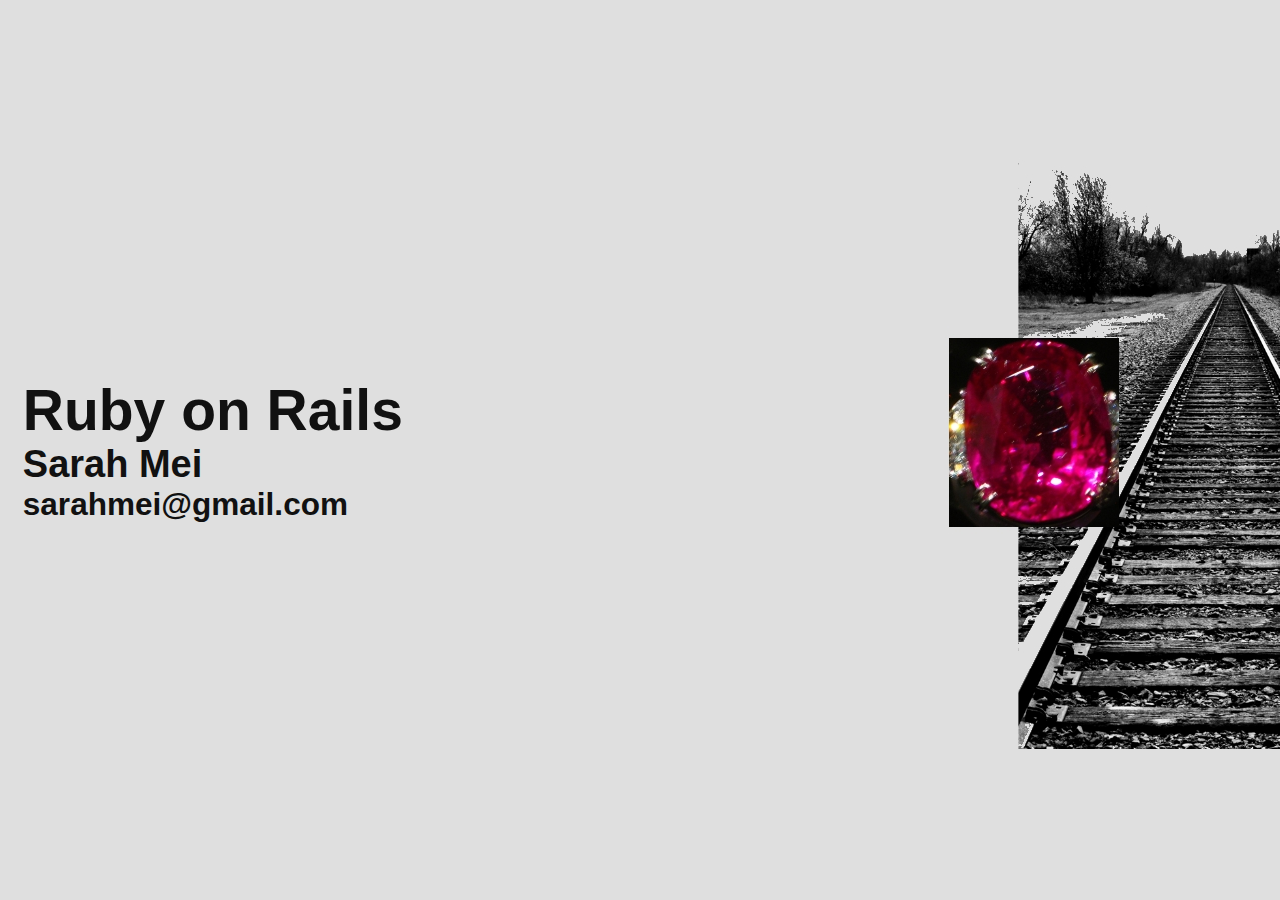
==== p_ruby_and_rails.html @ 7377076c "first pass at actual slides." ====
<html>
  <head>
    <title>Slides</title>
    <style type="text/css" media="screen">
      * {
  margin: 0;
  padding: 0;
}

body {
  font-family: Helvetica;
  font-size: 38px;
  color: #111;
  background: #fff;
}

pre {
  font-family: Bitstream Vera Sans Mono;
  font-size: 1em;
}

blockquote {
  padding: 0 0 0 1em;
  font-size: 1.4em;
  font-family: Georgia, serif;
  font-style: italic;
}

ul {
  padding: 0 0 0 1em;
}

#slides {
  overflow: hidden;
  text-align: left;
}

#track {
  width: 1000000px;
  overflow: hidden;
}

#track > div {
  float: left;
  overflow: hidden;
}

#track > div .content {
  margin: 0 0.6em;
}

#track > div .content h1 {
  margin-bottom: 0.1em;
}

#track > div .content h1 strong {
  text-decoration: underline;
}

/* - Ripped shamefully from GitHub - */
.code .c { color: #999988; font-style: italic } /* Comment */
.code .err { color: #a61717; background-color: #e3d2d2 } /* Error */
.code .k { font-weight: bold } /* Keyword */
.code .o { font-weight: bold } /* Operator */
.code .cm { color: #999988; font-style: italic } /* Comment.Multiline */
.code .cp { color: #999999; font-weight: bold } /* Comment.Preproc */
.code .c1 { color: #999988; font-style: italic } /* Comment.Single */
.code .cs { color: #999999; font-weight: bold; font-style: italic } /* Comment.Special */
.code .gd { color: #000000; background-color: #ffdddd } /* Generic.Deleted */
.code .gd .x { color: #000000; background-color: #ffaaaa } /* Generic.Deleted.Specific */
.code .ge { font-style: italic } /* Generic.Emph */
.code .gr { color: #aa0000 } /* Generic.Error */
.code .gh { color: #999999 } /* Generic.Heading */
.code .gi { color: #000000; background-color: #ddffdd } /* Generic.Inserted */
.code .gi .x { color: #000000; background-color: #aaffaa } /* Generic.Inserted.Specific */
.code .go { color: #888888 } /* Generic.Output */
.code .gp { color: #555555 } /* Generic.Prompt */
.code .gs { font-weight: bold } /* Generic.Strong */
.code .gu { color: #aaaaaa } /* Generic.Subheading */
.code .gt { color: #aa0000 } /* Generic.Traceback */
.code .kc { font-weight: bold } /* Keyword.Constant */
.code .kd { font-weight: bold } /* Keyword.Declaration */
.code .kp { font-weight: bold } /* Keyword.Pseudo */
.code .kr { font-weight: bold } /* Keyword.Reserved */
.code .kt { color: #445588; font-weight: bold } /* Keyword.Type */
.code .m { color: #009999 } /* Literal.Number */
.code .s { color: #d14 } /* Literal.String */
.code .na { color: #008080 } /* Name.Attribute */
.code .nb { color: #0086B3 } /* Name.Builtin */
.code .nc { color: #445588; font-weight: bold } /* Name.Class */
.code .no { color: #008080 } /* Name.Constant */
.code .ni { color: #800080 } /* Name.Entity */
.code .ne { color: #990000; font-weight: bold } /* Name.Exception */
.code .nf { color: #990000; font-weight: bold } /* Name.Function */
.code .nn { color: #555555 } /* Name.Namespace */
.code .nt { color: #000080 } /* Name.Tag */
.code .nv { color: #008080 } /* Name.Variable */
.code .ow { font-weight: bold } /* Operator.Word */
.code .w { color: #bbbbbb } /* Text.Whitespace */
.code .mf { color: #009999 } /* Literal.Number.Float */
.code .mh { color: #009999 } /* Literal.Number.Hex */
.code .mi { color: #009999 } /* Literal.Number.Integer */
.code .mo { color: #009999 } /* Literal.Number.Oct */
.code .sb { color: #d14 } /* Literal.String.Backtick */
.code .sc { color: #d14 } /* Literal.String.Char */
.code .sd { color: #d14 } /* Literal.String.Doc */
.code .s2 { color: #d14 } /* Literal.String.Double */
.code .se { color: #d14 } /* Literal.String.Escape */
.code .sh { color: #d14 } /* Literal.String.Heredoc */
.code .si { color: #d14 } /* Literal.String.Interpol */
.code .sx { color: #d14 } /* Literal.String.Other */
.code .sr { color: #009926 } /* Literal.String.Regex */
.code .s1 { color: #d14 } /* Literal.String.Single */
.code .ss { color: #990073 } /* Literal.String.Symbol */
.code .bp { color: #999999 } /* Name.Builtin.Pseudo */
.code .vc { color: #008080 } /* Name.Variable.Class */
.code .vg { color: #008080 } /* Name.Variable.Global */
.code .vi { color: #008080 } /* Name.Variable.Instance */
.code .il { color: #009999 } /* Literal.Number.Integer.Long */
    </style>
    
      <style type="text/css" media="screen">
        .slideone {
background: #DFDFDF url("img/slideone.jpg") no-repeat fixed right;
}
.schedule {
background: #43ADA3 url("img/ladder-bah-humbug.jpg") no-repeat fixed left bottom;
text-indent:350px;
}
.sched-hilite {
color:yellow;
}


      </style>
    
    <script type="text/javascript">
      /*!
 * jQuery JavaScript Library v1.3.2
 * http://jquery.com/
 *
 * Copyright (c) 2009 John Resig
 * Dual licensed under the MIT and GPL licenses.
 * http://docs.jquery.com/License
 *
 * Date: 2009-02-19 17:34:21 -0500 (Thu, 19 Feb 2009)
 * Revision: 6246
 */
(function(){

var 
	// Will speed up references to window, and allows munging its name.
	window = this,
	// Will speed up references to undefined, and allows munging its name.
	undefined,
	// Map over jQuery in case of overwrite
	_jQuery = window.jQuery,
	// Map over the $ in case of overwrite
	_$ = window.$,

	jQuery = window.jQuery = window.$ = function( selector, context ) {
		// The jQuery object is actually just the init constructor 'enhanced'
		return new jQuery.fn.init( selector, context );
	},

	// A simple way to check for HTML strings or ID strings
	// (both of which we optimize for)
	quickExpr = /^[^<]*(<(.|\s)+>)[^>]*$|^#([\w-]+)$/,
	// Is it a simple selector
	isSimple = /^.[^:#\[\.,]*$/;

jQuery.fn = jQuery.prototype = {
	init: function( selector, context ) {
		// Make sure that a selection was provided
		selector = selector || document;

		// Handle $(DOMElement)
		if ( selector.nodeType ) {
			this[0] = selector;
			this.length = 1;
			this.context = selector;
			return this;
		}
		// Handle HTML strings
		if ( typeof selector === "string" ) {
			// Are we dealing with HTML string or an ID?
			var match = quickExpr.exec( selector );

			// Verify a match, and that no context was specified for #id
			if ( match && (match[1] || !context) ) {

				// HANDLE: $(html) -> $(array)
				if ( match[1] )
					selector = jQuery.clean( [ match[1] ], context );

				// HANDLE: $("#id")
				else {
					var elem = document.getElementById( match[3] );

					// Handle the case where IE and Opera return items
					// by name instead of ID
					if ( elem && elem.id != match[3] )
						return jQuery().find( selector );

					// Otherwise, we inject the element directly into the jQuery object
					var ret = jQuery( elem || [] );
					ret.context = document;
					ret.selector = selector;
					return ret;
				}

			// HANDLE: $(expr, [context])
			// (which is just equivalent to: $(content).find(expr)
			} else
				return jQuery( context ).find( selector );

		// HANDLE: $(function)
		// Shortcut for document ready
		} else if ( jQuery.isFunction( selector ) )
			return jQuery( document ).ready( selector );

		// Make sure that old selector state is passed along
		if ( selector.selector && selector.context ) {
			this.selector = selector.selector;
			this.context = selector.context;
		}

		return this.setArray(jQuery.isArray( selector ) ?
			selector :
			jQuery.makeArray(selector));
	},

	// Start with an empty selector
	selector: "",

	// The current version of jQuery being used
	jquery: "1.3.2",

	// The number of elements contained in the matched element set
	size: function() {
		return this.length;
	},

	// Get the Nth element in the matched element set OR
	// Get the whole matched element set as a clean array
	get: function( num ) {
		return num === undefined ?

			// Return a 'clean' array
			Array.prototype.slice.call( this ) :

			// Return just the object
			this[ num ];
	},

	// Take an array of elements and push it onto the stack
	// (returning the new matched element set)
	pushStack: function( elems, name, selector ) {
		// Build a new jQuery matched element set
		var ret = jQuery( elems );

		// Add the old object onto the stack (as a reference)
		ret.prevObject = this;

		ret.context = this.context;

		if ( name === "find" )
			ret.selector = this.selector + (this.selector ? " " : "") + selector;
		else if ( name )
			ret.selector = this.selector + "." + name + "(" + selector + ")";

		// Return the newly-formed element set
		return ret;
	},

	// Force the current matched set of elements to become
	// the specified array of elements (destroying the stack in the process)
	// You should use pushStack() in order to do this, but maintain the stack
	setArray: function( elems ) {
		// Resetting the length to 0, then using the native Array push
		// is a super-fast way to populate an object with array-like properties
		this.length = 0;
		Array.prototype.push.apply( this, elems );

		return this;
	},

	// Execute a callback for every element in the matched set.
	// (You can seed the arguments with an array of args, but this is
	// only used internally.)
	each: function( callback, args ) {
		return jQuery.each( this, callback, args );
	},

	// Determine the position of an element within
	// the matched set of elements
	index: function( elem ) {
		// Locate the position of the desired element
		return jQuery.inArray(
			// If it receives a jQuery object, the first element is used
			elem && elem.jquery ? elem[0] : elem
		, this );
	},

	attr: function( name, value, type ) {
		var options = name;

		// Look for the case where we're accessing a style value
		if ( typeof name === "string" )
			if ( value === undefined )
				return this[0] && jQuery[ type || "attr" ]( this[0], name );

			else {
				options = {};
				options[ name ] = value;
			}

		// Check to see if we're setting style values
		return this.each(function(i){
			// Set all the styles
			for ( name in options )
				jQuery.attr(
					type ?
						this.style :
						this,
					name, jQuery.prop( this, options[ name ], type, i, name )
				);
		});
	},

	css: function( key, value ) {
		// ignore negative width and height values
		if ( (key == 'width' || key == 'height') && parseFloat(value) < 0 )
			value = undefined;
		return this.attr( key, value, "curCSS" );
	},

	text: function( text ) {
		if ( typeof text !== "object" && text != null )
			return this.empty().append( (this[0] && this[0].ownerDocument || document).createTextNode( text ) );

		var ret = "";

		jQuery.each( text || this, function(){
			jQuery.each( this.childNodes, function(){
				if ( this.nodeType != 8 )
					ret += this.nodeType != 1 ?
						this.nodeValue :
						jQuery.fn.text( [ this ] );
			});
		});

		return ret;
	},

	wrapAll: function( html ) {
		if ( this[0] ) {
			// The elements to wrap the target around
			var wrap = jQuery( html, this[0].ownerDocument ).clone();

			if ( this[0].parentNode )
				wrap.insertBefore( this[0] );

			wrap.map(function(){
				var elem = this;

				while ( elem.firstChild )
					elem = elem.firstChild;

				return elem;
			}).append(this);
		}

		return this;
	},

	wrapInner: function( html ) {
		return this.each(function(){
			jQuery( this ).contents().wrapAll( html );
		});
	},

	wrap: function( html ) {
		return this.each(function(){
			jQuery( this ).wrapAll( html );
		});
	},

	append: function() {
		return this.domManip(arguments, true, function(elem){
			if (this.nodeType == 1)
				this.appendChild( elem );
		});
	},

	prepend: function() {
		return this.domManip(arguments, true, function(elem){
			if (this.nodeType == 1)
				this.insertBefore( elem, this.firstChild );
		});
	},

	before: function() {
		return this.domManip(arguments, false, function(elem){
			this.parentNode.insertBefore( elem, this );
		});
	},

	after: function() {
		return this.domManip(arguments, false, function(elem){
			this.parentNode.insertBefore( elem, this.nextSibling );
		});
	},

	end: function() {
		return this.prevObject || jQuery( [] );
	},

	// For internal use only.
	// Behaves like an Array's method, not like a jQuery method.
	push: [].push,
	sort: [].sort,
	splice: [].splice,

	find: function( selector ) {
		if ( this.length === 1 ) {
			var ret = this.pushStack( [], "find", selector );
			ret.length = 0;
			jQuery.find( selector, this[0], ret );
			return ret;
		} else {
			return this.pushStack( jQuery.unique(jQuery.map(this, function(elem){
				return jQuery.find( selector, elem );
			})), "find", selector );
		}
	},

	clone: function( events ) {
		// Do the clone
		var ret = this.map(function(){
			if ( !jQuery.support.noCloneEvent && !jQuery.isXMLDoc(this) ) {
				// IE copies events bound via attachEvent when
				// using cloneNode. Calling detachEvent on the
				// clone will also remove the events from the orignal
				// In order to get around this, we use innerHTML.
				// Unfortunately, this means some modifications to
				// attributes in IE that are actually only stored
				// as properties will not be copied (such as the
				// the name attribute on an input).
				var html = this.outerHTML;
				if ( !html ) {
					var div = this.ownerDocument.createElement("div");
					div.appendChild( this.cloneNode(true) );
					html = div.innerHTML;
				}

				return jQuery.clean([html.replace(/ jQuery\d+="(?:\d+|null)"/g, "").replace(/^\s*/, "")])[0];
			} else
				return this.cloneNode(true);
		});

		// Copy the events from the original to the clone
		if ( events === true ) {
			var orig = this.find("*").andSelf(), i = 0;

			ret.find("*").andSelf().each(function(){
				if ( this.nodeName !== orig[i].nodeName )
					return;

				var events = jQuery.data( orig[i], "events" );

				for ( var type in events ) {
					for ( var handler in events[ type ] ) {
						jQuery.event.add( this, type, events[ type ][ handler ], events[ type ][ handler ].data );
					}
				}

				i++;
			});
		}

		// Return the cloned set
		return ret;
	},

	filter: function( selector ) {
		return this.pushStack(
			jQuery.isFunction( selector ) &&
			jQuery.grep(this, function(elem, i){
				return selector.call( elem, i );
			}) ||

			jQuery.multiFilter( selector, jQuery.grep(this, function(elem){
				return elem.nodeType === 1;
			}) ), "filter", selector );
	},

	closest: function( selector ) {
		var pos = jQuery.expr.match.POS.test( selector ) ? jQuery(selector) : null,
			closer = 0;

		return this.map(function(){
			var cur = this;
			while ( cur && cur.ownerDocument ) {
				if ( pos ? pos.index(cur) > -1 : jQuery(cur).is(selector) ) {
					jQuery.data(cur, "closest", closer);
					return cur;
				}
				cur = cur.parentNode;
				closer++;
			}
		});
	},

	not: function( selector ) {
		if ( typeof selector === "string" )
			// test special case where just one selector is passed in
			if ( isSimple.test( selector ) )
				return this.pushStack( jQuery.multiFilter( selector, this, true ), "not", selector );
			else
				selector = jQuery.multiFilter( selector, this );

		var isArrayLike = selector.length && selector[selector.length - 1] !== undefined && !selector.nodeType;
		return this.filter(function() {
			return isArrayLike ? jQuery.inArray( this, selector ) < 0 : this != selector;
		});
	},

	add: function( selector ) {
		return this.pushStack( jQuery.unique( jQuery.merge(
			this.get(),
			typeof selector === "string" ?
				jQuery( selector ) :
				jQuery.makeArray( selector )
		)));
	},

	is: function( selector ) {
		return !!selector && jQuery.multiFilter( selector, this ).length > 0;
	},

	hasClass: function( selector ) {
		return !!selector && this.is( "." + selector );
	},

	val: function( value ) {
		if ( value === undefined ) {			
			var elem = this[0];

			if ( elem ) {
				if( jQuery.nodeName( elem, 'option' ) )
					return (elem.attributes.value || {}).specified ? elem.value : elem.text;
				
				// We need to handle select boxes special
				if ( jQuery.nodeName( elem, "select" ) ) {
					var index = elem.selectedIndex,
						values = [],
						options = elem.options,
						one = elem.type == "select-one";

					// Nothing was selected
					if ( index < 0 )
						return null;

					// Loop through all the selected options
					for ( var i = one ? index : 0, max = one ? index + 1 : options.length; i < max; i++ ) {
						var option = options[ i ];

						if ( option.selected ) {
							// Get the specifc value for the option
							value = jQuery(option).val();

							// We don't need an array for one selects
							if ( one )
								return value;

							// Multi-Selects return an array
							values.push( value );
						}
					}

					return values;				
				}

				// Everything else, we just grab the value
				return (elem.value || "").replace(/\r/g, "");

			}

			return undefined;
		}

		if ( typeof value === "number" )
			value += '';

		return this.each(function(){
			if ( this.nodeType != 1 )
				return;

			if ( jQuery.isArray(value) && /radio|checkbox/.test( this.type ) )
				this.checked = (jQuery.inArray(this.value, value) >= 0 ||
					jQuery.inArray(this.name, value) >= 0);

			else if ( jQuery.nodeName( this, "select" ) ) {
				var values = jQuery.makeArray(value);

				jQuery( "option", this ).each(function(){
					this.selected = (jQuery.inArray( this.value, values ) >= 0 ||
						jQuery.inArray( this.text, values ) >= 0);
				});

				if ( !values.length )
					this.selectedIndex = -1;

			} else
				this.value = value;
		});
	},

	html: function( value ) {
		return value === undefined ?
			(this[0] ?
				this[0].innerHTML.replace(/ jQuery\d+="(?:\d+|null)"/g, "") :
				null) :
			this.empty().append( value );
	},

	replaceWith: function( value ) {
		return this.after( value ).remove();
	},

	eq: function( i ) {
		return this.slice( i, +i + 1 );
	},

	slice: function() {
		return this.pushStack( Array.prototype.slice.apply( this, arguments ),
			"slice", Array.prototype.slice.call(arguments).join(",") );
	},

	map: function( callback ) {
		return this.pushStack( jQuery.map(this, function(elem, i){
			return callback.call( elem, i, elem );
		}));
	},

	andSelf: function() {
		return this.add( this.prevObject );
	},

	domManip: function( args, table, callback ) {
		if ( this[0] ) {
			var fragment = (this[0].ownerDocument || this[0]).createDocumentFragment(),
				scripts = jQuery.clean( args, (this[0].ownerDocument || this[0]), fragment ),
				first = fragment.firstChild;

			if ( first )
				for ( var i = 0, l = this.length; i < l; i++ )
					callback.call( root(this[i], first), this.length > 1 || i > 0 ?
							fragment.cloneNode(true) : fragment );
		
			if ( scripts )
				jQuery.each( scripts, evalScript );
		}

		return this;
		
		function root( elem, cur ) {
			return table && jQuery.nodeName(elem, "table") && jQuery.nodeName(cur, "tr") ?
				(elem.getElementsByTagName("tbody")[0] ||
				elem.appendChild(elem.ownerDocument.createElement("tbody"))) :
				elem;
		}
	}
};

// Give the init function the jQuery prototype for later instantiation
jQuery.fn.init.prototype = jQuery.fn;

function evalScript( i, elem ) {
	if ( elem.src )
		jQuery.ajax({
			url: elem.src,
			async: false,
			dataType: "script"
		});

	else
		jQuery.globalEval( elem.text || elem.textContent || elem.innerHTML || "" );

	if ( elem.parentNode )
		elem.parentNode.removeChild( elem );
}

function now(){
	return +new Date;
}

jQuery.extend = jQuery.fn.extend = function() {
	// copy reference to target object
	var target = arguments[0] || {}, i = 1, length = arguments.length, deep = false, options;

	// Handle a deep copy situation
	if ( typeof target === "boolean" ) {
		deep = target;
		target = arguments[1] || {};
		// skip the boolean and the target
		i = 2;
	}

	// Handle case when target is a string or something (possible in deep copy)
	if ( typeof target !== "object" && !jQuery.isFunction(target) )
		target = {};

	// extend jQuery itself if only one argument is passed
	if ( length == i ) {
		target = this;
		--i;
	}

	for ( ; i < length; i++ )
		// Only deal with non-null/undefined values
		if ( (options = arguments[ i ]) != null )
			// Extend the base object
			for ( var name in options ) {
				var src = target[ name ], copy = options[ name ];

				// Prevent never-ending loop
				if ( target === copy )
					continue;

				// Recurse if we're merging object values
				if ( deep && copy && typeof copy === "object" && !copy.nodeType )
					target[ name ] = jQuery.extend( deep, 
						// Never move original objects, clone them
						src || ( copy.length != null ? [ ] : { } )
					, copy );

				// Don't bring in undefined values
				else if ( copy !== undefined )
					target[ name ] = copy;

			}

	// Return the modified object
	return target;
};

// exclude the following css properties to add px
var	exclude = /z-?index|font-?weight|opacity|zoom|line-?height/i,
	// cache defaultView
	defaultView = document.defaultView || {},
	toString = Object.prototype.toString;

jQuery.extend({
	noConflict: function( deep ) {
		window.$ = _$;

		if ( deep )
			window.jQuery = _jQuery;

		return jQuery;
	},

	// See test/unit/core.js for details concerning isFunction.
	// Since version 1.3, DOM methods and functions like alert
	// aren't supported. They return false on IE (#2968).
	isFunction: function( obj ) {
		return toString.call(obj) === "[object Function]";
	},

	isArray: function( obj ) {
		return toString.call(obj) === "[object Array]";
	},

	// check if an element is in a (or is an) XML document
	isXMLDoc: function( elem ) {
		return elem.nodeType === 9 && elem.documentElement.nodeName !== "HTML" ||
			!!elem.ownerDocument && jQuery.isXMLDoc( elem.ownerDocument );
	},

	// Evalulates a script in a global context
	globalEval: function( data ) {
		if ( data && /\S/.test(data) ) {
			// Inspired by code by Andrea Giammarchi
			// http://webreflection.blogspot.com/2007/08/global-scope-evaluation-and-dom.html
			var head = document.getElementsByTagName("head")[0] || document.documentElement,
				script = document.createElement("script");

			script.type = "text/javascript";
			if ( jQuery.support.scriptEval )
				script.appendChild( document.createTextNode( data ) );
			else
				script.text = data;

			// Use insertBefore instead of appendChild  to circumvent an IE6 bug.
			// This arises when a base node is used (#2709).
			head.insertBefore( script, head.firstChild );
			head.removeChild( script );
		}
	},

	nodeName: function( elem, name ) {
		return elem.nodeName && elem.nodeName.toUpperCase() == name.toUpperCase();
	},

	// args is for internal usage only
	each: function( object, callback, args ) {
		var name, i = 0, length = object.length;

		if ( args ) {
			if ( length === undefined ) {
				for ( name in object )
					if ( callback.apply( object[ name ], args ) === false )
						break;
			} else
				for ( ; i < length; )
					if ( callback.apply( object[ i++ ], args ) === false )
						break;

		// A special, fast, case for the most common use of each
		} else {
			if ( length === undefined ) {
				for ( name in object )
					if ( callback.call( object[ name ], name, object[ name ] ) === false )
						break;
			} else
				for ( var value = object[0];
					i < length && callback.call( value, i, value ) !== false; value = object[++i] ){}
		}

		return object;
	},

	prop: function( elem, value, type, i, name ) {
		// Handle executable functions
		if ( jQuery.isFunction( value ) )
			value = value.call( elem, i );

		// Handle passing in a number to a CSS property
		return typeof value === "number" && type == "curCSS" && !exclude.test( name ) ?
			value + "px" :
			value;
	},

	className: {
		// internal only, use addClass("class")
		add: function( elem, classNames ) {
			jQuery.each((classNames || "").split(/\s+/), function(i, className){
				if ( elem.nodeType == 1 && !jQuery.className.has( elem.className, className ) )
					elem.className += (elem.className ? " " : "") + className;
			});
		},

		// internal only, use removeClass("class")
		remove: function( elem, classNames ) {
			if (elem.nodeType == 1)
				elem.className = classNames !== undefined ?
					jQuery.grep(elem.className.split(/\s+/), function(className){
						return !jQuery.className.has( classNames, className );
					}).join(" ") :
					"";
		},

		// internal only, use hasClass("class")
		has: function( elem, className ) {
			return elem && jQuery.inArray( className, (elem.className || elem).toString().split(/\s+/) ) > -1;
		}
	},

	// A method for quickly swapping in/out CSS properties to get correct calculations
	swap: function( elem, options, callback ) {
		var old = {};
		// Remember the old values, and insert the new ones
		for ( var name in options ) {
			old[ name ] = elem.style[ name ];
			elem.style[ name ] = options[ name ];
		}

		callback.call( elem );

		// Revert the old values
		for ( var name in options )
			elem.style[ name ] = old[ name ];
	},

	css: function( elem, name, force, extra ) {
		if ( name == "width" || name == "height" ) {
			var val, props = { position: "absolute", visibility: "hidden", display:"block" }, which = name == "width" ? [ "Left", "Right" ] : [ "Top", "Bottom" ];

			function getWH() {
				val = name == "width" ? elem.offsetWidth : elem.offsetHeight;

				if ( extra === "border" )
					return;

				jQuery.each( which, function() {
					if ( !extra )
						val -= parseFloat(jQuery.curCSS( elem, "padding" + this, true)) || 0;
					if ( extra === "margin" )
						val += parseFloat(jQuery.curCSS( elem, "margin" + this, true)) || 0;
					else
						val -= parseFloat(jQuery.curCSS( elem, "border" + this + "Width", true)) || 0;
				});
			}

			if ( elem.offsetWidth !== 0 )
				getWH();
			else
				jQuery.swap( elem, props, getWH );

			return Math.max(0, Math.round(val));
		}

		return jQuery.curCSS( elem, name, force );
	},

	curCSS: function( elem, name, force ) {
		var ret, style = elem.style;

		// We need to handle opacity special in IE
		if ( name == "opacity" && !jQuery.support.opacity ) {
			ret = jQuery.attr( style, "opacity" );

			return ret == "" ?
				"1" :
				ret;
		}

		// Make sure we're using the right name for getting the float value
		if ( name.match( /float/i ) )
			name = styleFloat;

		if ( !force && style && style[ name ] )
			ret = style[ name ];

		else if ( defaultView.getComputedStyle ) {

			// Only "float" is needed here
			if ( name.match( /float/i ) )
				name = "float";

			name = name.replace( /([A-Z])/g, "-$1" ).toLowerCase();

			var computedStyle = defaultView.getComputedStyle( elem, null );

			if ( computedStyle )
				ret = computedStyle.getPropertyValue( name );

			// We should always get a number back from opacity
			if ( name == "opacity" && ret == "" )
				ret = "1";

		} else if ( elem.currentStyle ) {
			var camelCase = name.replace(/\-(\w)/g, function(all, letter){
				return letter.toUpperCase();
			});

			ret = elem.currentStyle[ name ] || elem.currentStyle[ camelCase ];

			// From the awesome hack by Dean Edwards
			// http://erik.eae.net/archives/2007/07/27/18.54.15/#comment-102291

			// If we're not dealing with a regular pixel number
			// but a number that has a weird ending, we need to convert it to pixels
			if ( !/^\d+(px)?$/i.test( ret ) && /^\d/.test( ret ) ) {
				// Remember the original values
				var left = style.left, rsLeft = elem.runtimeStyle.left;

				// Put in the new values to get a computed value out
				elem.runtimeStyle.left = elem.currentStyle.left;
				style.left = ret || 0;
				ret = style.pixelLeft + "px";

				// Revert the changed values
				style.left = left;
				elem.runtimeStyle.left = rsLeft;
			}
		}

		return ret;
	},

	clean: function( elems, context, fragment ) {
		context = context || document;

		// !context.createElement fails in IE with an error but returns typeof 'object'
		if ( typeof context.createElement === "undefined" )
			context = context.ownerDocument || context[0] && context[0].ownerDocument || document;

		// If a single string is passed in and it's a single tag
		// just do a createElement and skip the rest
		if ( !fragment && elems.length === 1 && typeof elems[0] === "string" ) {
			var match = /^<(\w+)\s*\/?>$/.exec(elems[0]);
			if ( match )
				return [ context.createElement( match[1] ) ];
		}

		var ret = [], scripts = [], div = context.createElement("div");

		jQuery.each(elems, function(i, elem){
			if ( typeof elem === "number" )
				elem += '';

			if ( !elem )
				return;

			// Convert html string into DOM nodes
			if ( typeof elem === "string" ) {
				// Fix "XHTML"-style tags in all browsers
				elem = elem.replace(/(<(\w+)[^>]*?)\/>/g, function(all, front, tag){
					return tag.match(/^(abbr|br|col|img|input|link|meta|param|hr|area|embed)$/i) ?
						all :
						front + "></" + tag + ">";
				});

				// Trim whitespace, otherwise indexOf won't work as expected
				var tags = elem.replace(/^\s+/, "").substring(0, 10).toLowerCase();

				var wrap =
					// option or optgroup
					!tags.indexOf("<opt") &&
					[ 1, "<select multiple='multiple'>", "</select>" ] ||

					!tags.indexOf("<leg") &&
					[ 1, "<fieldset>", "</fieldset>" ] ||

					tags.match(/^<(thead|tbody|tfoot|colg|cap)/) &&
					[ 1, "<table>", "</table>" ] ||

					!tags.indexOf("<tr") &&
					[ 2, "<table><tbody>", "</tbody></table>" ] ||

				 	// <thead> matched above
					(!tags.indexOf("<td") || !tags.indexOf("<th")) &&
					[ 3, "<table><tbody><tr>", "</tr></tbody></table>" ] ||

					!tags.indexOf("<col") &&
					[ 2, "<table><tbody></tbody><colgroup>", "</colgroup></table>" ] ||

					// IE can't serialize <link> and <script> tags normally
					!jQuery.support.htmlSerialize &&
					[ 1, "div<div>", "</div>" ] ||

					[ 0, "", "" ];

				// Go to html and back, then peel off extra wrappers
				div.innerHTML = wrap[1] + elem + wrap[2];

				// Move to the right depth
				while ( wrap[0]-- )
					div = div.lastChild;

				// Remove IE's autoinserted <tbody> from table fragments
				if ( !jQuery.support.tbody ) {

					// String was a <table>, *may* have spurious <tbody>
					var hasBody = /<tbody/i.test(elem),
						tbody = !tags.indexOf("<table") && !hasBody ?
							div.firstChild && div.firstChild.childNodes :

						// String was a bare <thead> or <tfoot>
						wrap[1] == "<table>" && !hasBody ?
							div.childNodes :
							[];

					for ( var j = tbody.length - 1; j >= 0 ; --j )
						if ( jQuery.nodeName( tbody[ j ], "tbody" ) && !tbody[ j ].childNodes.length )
							tbody[ j ].parentNode.removeChild( tbody[ j ] );

					}

				// IE completely kills leading whitespace when innerHTML is used
				if ( !jQuery.support.leadingWhitespace && /^\s/.test( elem ) )
					div.insertBefore( context.createTextNode( elem.match(/^\s*/)[0] ), div.firstChild );
				
				elem = jQuery.makeArray( div.childNodes );
			}

			if ( elem.nodeType )
				ret.push( elem );
			else
				ret = jQuery.merge( ret, elem );

		});

		if ( fragment ) {
			for ( var i = 0; ret[i]; i++ ) {
				if ( jQuery.nodeName( ret[i], "script" ) && (!ret[i].type || ret[i].type.toLowerCase() === "text/javascript") ) {
					scripts.push( ret[i].parentNode ? ret[i].parentNode.removeChild( ret[i] ) : ret[i] );
				} else {
					if ( ret[i].nodeType === 1 )
						ret.splice.apply( ret, [i + 1, 0].concat(jQuery.makeArray(ret[i].getElementsByTagName("script"))) );
					fragment.appendChild( ret[i] );
				}
			}
			
			return scripts;
		}

		return ret;
	},

	attr: function( elem, name, value ) {
		// don't set attributes on text and comment nodes
		if (!elem || elem.nodeType == 3 || elem.nodeType == 8)
			return undefined;

		var notxml = !jQuery.isXMLDoc( elem ),
			// Whether we are setting (or getting)
			set = value !== undefined;

		// Try to normalize/fix the name
		name = notxml && jQuery.props[ name ] || name;

		// Only do all the following if this is a node (faster for style)
		// IE elem.getAttribute passes even for style
		if ( elem.tagName ) {

			// These attributes require special treatment
			var special = /href|src|style/.test( name );

			// Safari mis-reports the default selected property of a hidden option
			// Accessing the parent's selectedIndex property fixes it
			if ( name == "selected" && elem.parentNode )
				elem.parentNode.selectedIndex;

			// If applicable, access the attribute via the DOM 0 way
			if ( name in elem && notxml && !special ) {
				if ( set ){
					// We can't allow the type property to be changed (since it causes problems in IE)
					if ( name == "type" && jQuery.nodeName( elem, "input" ) && elem.parentNode )
						throw "type property can't be changed";

					elem[ name ] = value;
				}

				// browsers index elements by id/name on forms, give priority to attributes.
				if( jQuery.nodeName( elem, "form" ) && elem.getAttributeNode(name) )
					return elem.getAttributeNode( name ).nodeValue;

				// elem.tabIndex doesn't always return the correct value when it hasn't been explicitly set
				// http://fluidproject.org/blog/2008/01/09/getting-setting-and-removing-tabindex-values-with-javascript/
				if ( name == "tabIndex" ) {
					var attributeNode = elem.getAttributeNode( "tabIndex" );
					return attributeNode && attributeNode.specified
						? attributeNode.value
						: elem.nodeName.match(/(button|input|object|select|textarea)/i)
							? 0
							: elem.nodeName.match(/^(a|area)$/i) && elem.href
								? 0
								: undefined;
				}

				return elem[ name ];
			}

			if ( !jQuery.support.style && notxml &&  name == "style" )
				return jQuery.attr( elem.style, "cssText", value );

			if ( set )
				// convert the value to a string (all browsers do this but IE) see #1070
				elem.setAttribute( name, "" + value );

			var attr = !jQuery.support.hrefNormalized && notxml && special
					// Some attributes require a special call on IE
					? elem.getAttribute( name, 2 )
					: elem.getAttribute( name );

			// Non-existent attributes return null, we normalize to undefined
			return attr === null ? undefined : attr;
		}

		// elem is actually elem.style ... set the style

		// IE uses filters for opacity
		if ( !jQuery.support.opacity && name == "opacity" ) {
			if ( set ) {
				// IE has trouble with opacity if it does not have layout
				// Force it by setting the zoom level
				elem.zoom = 1;

				// Set the alpha filter to set the opacity
				elem.filter = (elem.filter || "").replace( /alpha\([^)]*\)/, "" ) +
					(parseInt( value ) + '' == "NaN" ? "" : "alpha(opacity=" + value * 100 + ")");
			}

			return elem.filter && elem.filter.indexOf("opacity=") >= 0 ?
				(parseFloat( elem.filter.match(/opacity=([^)]*)/)[1] ) / 100) + '':
				"";
		}

		name = name.replace(/-([a-z])/ig, function(all, letter){
			return letter.toUpperCase();
		});

		if ( set )
			elem[ name ] = value;

		return elem[ name ];
	},

	trim: function( text ) {
		return (text || "").replace( /^\s+|\s+$/g, "" );
	},

	makeArray: function( array ) {
		var ret = [];

		if( array != null ){
			var i = array.length;
			// The window, strings (and functions) also have 'length'
			if( i == null || typeof array === "string" || jQuery.isFunction(array) || array.setInterval )
				ret[0] = array;
			else
				while( i )
					ret[--i] = array[i];
		}

		return ret;
	},

	inArray: function( elem, array ) {
		for ( var i = 0, length = array.length; i < length; i++ )
		// Use === because on IE, window == document
			if ( array[ i ] === elem )
				return i;

		return -1;
	},

	merge: function( first, second ) {
		// We have to loop this way because IE & Opera overwrite the length
		// expando of getElementsByTagName
		var i = 0, elem, pos = first.length;
		// Also, we need to make sure that the correct elements are being returned
		// (IE returns comment nodes in a '*' query)
		if ( !jQuery.support.getAll ) {
			while ( (elem = second[ i++ ]) != null )
				if ( elem.nodeType != 8 )
					first[ pos++ ] = elem;

		} else
			while ( (elem = second[ i++ ]) != null )
				first[ pos++ ] = elem;

		return first;
	},

	unique: function( array ) {
		var ret = [], done = {};

		try {

			for ( var i = 0, length = array.length; i < length; i++ ) {
				var id = jQuery.data( array[ i ] );

				if ( !done[ id ] ) {
					done[ id ] = true;
					ret.push( array[ i ] );
				}
			}

		} catch( e ) {
			ret = array;
		}

		return ret;
	},

	grep: function( elems, callback, inv ) {
		var ret = [];

		// Go through the array, only saving the items
		// that pass the validator function
		for ( var i = 0, length = elems.length; i < length; i++ )
			if ( !inv != !callback( elems[ i ], i ) )
				ret.push( elems[ i ] );

		return ret;
	},

	map: function( elems, callback ) {
		var ret = [];

		// Go through the array, translating each of the items to their
		// new value (or values).
		for ( var i = 0, length = elems.length; i < length; i++ ) {
			var value = callback( elems[ i ], i );

			if ( value != null )
				ret[ ret.length ] = value;
		}

		return ret.concat.apply( [], ret );
	}
});

// Use of jQuery.browser is deprecated.
// It's included for backwards compatibility and plugins,
// although they should work to migrate away.

var userAgent = navigator.userAgent.toLowerCase();

// Figure out what browser is being used
jQuery.browser = {
	version: (userAgent.match( /.+(?:rv|it|ra|ie)[\/: ]([\d.]+)/ ) || [0,'0'])[1],
	safari: /webkit/.test( userAgent ),
	opera: /opera/.test( userAgent ),
	msie: /msie/.test( userAgent ) && !/opera/.test( userAgent ),
	mozilla: /mozilla/.test( userAgent ) && !/(compatible|webkit)/.test( userAgent )
};

jQuery.each({
	parent: function(elem){return elem.parentNode;},
	parents: function(elem){return jQuery.dir(elem,"parentNode");},
	next: function(elem){return jQuery.nth(elem,2,"nextSibling");},
	prev: function(elem){return jQuery.nth(elem,2,"previousSibling");},
	nextAll: function(elem){return jQuery.dir(elem,"nextSibling");},
	prevAll: function(elem){return jQuery.dir(elem,"previousSibling");},
	siblings: function(elem){return jQuery.sibling(elem.parentNode.firstChild,elem);},
	children: function(elem){return jQuery.sibling(elem.firstChild);},
	contents: function(elem){return jQuery.nodeName(elem,"iframe")?elem.contentDocument||elem.contentWindow.document:jQuery.makeArray(elem.childNodes);}
}, function(name, fn){
	jQuery.fn[ name ] = function( selector ) {
		var ret = jQuery.map( this, fn );

		if ( selector && typeof selector == "string" )
			ret = jQuery.multiFilter( selector, ret );

		return this.pushStack( jQuery.unique( ret ), name, selector );
	};
});

jQuery.each({
	appendTo: "append",
	prependTo: "prepend",
	insertBefore: "before",
	insertAfter: "after",
	replaceAll: "replaceWith"
}, function(name, original){
	jQuery.fn[ name ] = function( selector ) {
		var ret = [], insert = jQuery( selector );

		for ( var i = 0, l = insert.length; i < l; i++ ) {
			var elems = (i > 0 ? this.clone(true) : this).get();
			jQuery.fn[ original ].apply( jQuery(insert[i]), elems );
			ret = ret.concat( elems );
		}

		return this.pushStack( ret, name, selector );
	};
});

jQuery.each({
	removeAttr: function( name ) {
		jQuery.attr( this, name, "" );
		if (this.nodeType == 1)
			this.removeAttribute( name );
	},

	addClass: function( classNames ) {
		jQuery.className.add( this, classNames );
	},

	removeClass: function( classNames ) {
		jQuery.className.remove( this, classNames );
	},

	toggleClass: function( classNames, state ) {
		if( typeof state !== "boolean" )
			state = !jQuery.className.has( this, classNames );
		jQuery.className[ state ? "add" : "remove" ]( this, classNames );
	},

	remove: function( selector ) {
		if ( !selector || jQuery.filter( selector, [ this ] ).length ) {
			// Prevent memory leaks
			jQuery( "*", this ).add([this]).each(function(){
				jQuery.event.remove(this);
				jQuery.removeData(this);
			});
			if (this.parentNode)
				this.parentNode.removeChild( this );
		}
	},

	empty: function() {
		// Remove element nodes and prevent memory leaks
		jQuery(this).children().remove();

		// Remove any remaining nodes
		while ( this.firstChild )
			this.removeChild( this.firstChild );
	}
}, function(name, fn){
	jQuery.fn[ name ] = function(){
		return this.each( fn, arguments );
	};
});

// Helper function used by the dimensions and offset modules
function num(elem, prop) {
	return elem[0] && parseInt( jQuery.curCSS(elem[0], prop, true), 10 ) || 0;
}
var expando = "jQuery" + now(), uuid = 0, windowData = {};

jQuery.extend({
	cache: {},

	data: function( elem, name, data ) {
		elem = elem == window ?
			windowData :
			elem;

		var id = elem[ expando ];

		// Compute a unique ID for the element
		if ( !id )
			id = elem[ expando ] = ++uuid;

		// Only generate the data cache if we're
		// trying to access or manipulate it
		if ( name && !jQuery.cache[ id ] )
			jQuery.cache[ id ] = {};

		// Prevent overriding the named cache with undefined values
		if ( data !== undefined )
			jQuery.cache[ id ][ name ] = data;

		// Return the named cache data, or the ID for the element
		return name ?
			jQuery.cache[ id ][ name ] :
			id;
	},

	removeData: function( elem, name ) {
		elem = elem == window ?
			windowData :
			elem;

		var id = elem[ expando ];

		// If we want to remove a specific section of the element's data
		if ( name ) {
			if ( jQuery.cache[ id ] ) {
				// Remove the section of cache data
				delete jQuery.cache[ id ][ name ];

				// If we've removed all the data, remove the element's cache
				name = "";

				for ( name in jQuery.cache[ id ] )
					break;

				if ( !name )
					jQuery.removeData( elem );
			}

		// Otherwise, we want to remove all of the element's data
		} else {
			// Clean up the element expando
			try {
				delete elem[ expando ];
			} catch(e){
				// IE has trouble directly removing the expando
				// but it's ok with using removeAttribute
				if ( elem.removeAttribute )
					elem.removeAttribute( expando );
			}

			// Completely remove the data cache
			delete jQuery.cache[ id ];
		}
	},
	queue: function( elem, type, data ) {
		if ( elem ){
	
			type = (type || "fx") + "queue";
	
			var q = jQuery.data( elem, type );
	
			if ( !q || jQuery.isArray(data) )
				q = jQuery.data( elem, type, jQuery.makeArray(data) );
			else if( data )
				q.push( data );
	
		}
		return q;
	},

	dequeue: function( elem, type ){
		var queue = jQuery.queue( elem, type ),
			fn = queue.shift();
		
		if( !type || type === "fx" )
			fn = queue[0];
			
		if( fn !== undefined )
			fn.call(elem);
	}
});

jQuery.fn.extend({
	data: function( key, value ){
		var parts = key.split(".");
		parts[1] = parts[1] ? "." + parts[1] : "";

		if ( value === undefined ) {
			var data = this.triggerHandler("getData" + parts[1] + "!", [parts[0]]);

			if ( data === undefined && this.length )
				data = jQuery.data( this[0], key );

			return data === undefined && parts[1] ?
				this.data( parts[0] ) :
				data;
		} else
			return this.trigger("setData" + parts[1] + "!", [parts[0], value]).each(function(){
				jQuery.data( this, key, value );
			});
	},

	removeData: function( key ){
		return this.each(function(){
			jQuery.removeData( this, key );
		});
	},
	queue: function(type, data){
		if ( typeof type !== "string" ) {
			data = type;
			type = "fx";
		}

		if ( data === undefined )
			return jQuery.queue( this[0], type );

		return this.each(function(){
			var queue = jQuery.queue( this, type, data );
			
			 if( type == "fx" && queue.length == 1 )
				queue[0].call(this);
		});
	},
	dequeue: function(type){
		return this.each(function(){
			jQuery.dequeue( this, type );
		});
	}
});/*!
 * Sizzle CSS Selector Engine - v0.9.3
 *  Copyright 2009, The Dojo Foundation
 *  Released under the MIT, BSD, and GPL Licenses.
 *  More information: http://sizzlejs.com/
 */
(function(){

var chunker = /((?:\((?:\([^()]+\)|[^()]+)+\)|\[(?:\[[^[\]]*\]|['"][^'"]*['"]|[^[\]'"]+)+\]|\\.|[^ >+~,(\[\\]+)+|[>+~])(\s*,\s*)?/g,
	done = 0,
	toString = Object.prototype.toString;

var Sizzle = function(selector, context, results, seed) {
	results = results || [];
	context = context || document;

	if ( context.nodeType !== 1 && context.nodeType !== 9 )
		return [];
	
	if ( !selector || typeof selector !== "string" ) {
		return results;
	}

	var parts = [], m, set, checkSet, check, mode, extra, prune = true;
	
	// Reset the position of the chunker regexp (start from head)
	chunker.lastIndex = 0;
	
	while ( (m = chunker.exec(selector)) !== null ) {
		parts.push( m[1] );
		
		if ( m[2] ) {
			extra = RegExp.rightContext;
			break;
		}
	}

	if ( parts.length > 1 && origPOS.exec( selector ) ) {
		if ( parts.length === 2 && Expr.relative[ parts[0] ] ) {
			set = posProcess( parts[0] + parts[1], context );
		} else {
			set = Expr.relative[ parts[0] ] ?
				[ context ] :
				Sizzle( parts.shift(), context );

			while ( parts.length ) {
				selector = parts.shift();

				if ( Expr.relative[ selector ] )
					selector += parts.shift();

				set = posProcess( selector, set );
			}
		}
	} else {
		var ret = seed ?
			{ expr: parts.pop(), set: makeArray(seed) } :
			Sizzle.find( parts.pop(), parts.length === 1 && context.parentNode ? context.parentNode : context, isXML(context) );
		set = Sizzle.filter( ret.expr, ret.set );

		if ( parts.length > 0 ) {
			checkSet = makeArray(set);
		} else {
			prune = false;
		}

		while ( parts.length ) {
			var cur = parts.pop(), pop = cur;

			if ( !Expr.relative[ cur ] ) {
				cur = "";
			} else {
				pop = parts.pop();
			}

			if ( pop == null ) {
				pop = context;
			}

			Expr.relative[ cur ]( checkSet, pop, isXML(context) );
		}
	}

	if ( !checkSet ) {
		checkSet = set;
	}

	if ( !checkSet ) {
		throw "Syntax error, unrecognized expression: " + (cur || selector);
	}

	if ( toString.call(checkSet) === "[object Array]" ) {
		if ( !prune ) {
			results.push.apply( results, checkSet );
		} else if ( context.nodeType === 1 ) {
			for ( var i = 0; checkSet[i] != null; i++ ) {
				if ( checkSet[i] && (checkSet[i] === true || checkSet[i].nodeType === 1 && contains(context, checkSet[i])) ) {
					results.push( set[i] );
				}
			}
		} else {
			for ( var i = 0; checkSet[i] != null; i++ ) {
				if ( checkSet[i] && checkSet[i].nodeType === 1 ) {
					results.push( set[i] );
				}
			}
		}
	} else {
		makeArray( checkSet, results );
	}

	if ( extra ) {
		Sizzle( extra, context, results, seed );

		if ( sortOrder ) {
			hasDuplicate = false;
			results.sort(sortOrder);

			if ( hasDuplicate ) {
				for ( var i = 1; i < results.length; i++ ) {
					if ( results[i] === results[i-1] ) {
						results.splice(i--, 1);
					}
				}
			}
		}
	}

	return results;
};

Sizzle.matches = function(expr, set){
	return Sizzle(expr, null, null, set);
};

Sizzle.find = function(expr, context, isXML){
	var set, match;

	if ( !expr ) {
		return [];
	}

	for ( var i = 0, l = Expr.order.length; i < l; i++ ) {
		var type = Expr.order[i], match;
		
		if ( (match = Expr.match[ type ].exec( expr )) ) {
			var left = RegExp.leftContext;

			if ( left.substr( left.length - 1 ) !== "\\" ) {
				match[1] = (match[1] || "").replace(/\\/g, "");
				set = Expr.find[ type ]( match, context, isXML );
				if ( set != null ) {
					expr = expr.replace( Expr.match[ type ], "" );
					break;
				}
			}
		}
	}

	if ( !set ) {
		set = context.getElementsByTagName("*");
	}

	return {set: set, expr: expr};
};

Sizzle.filter = function(expr, set, inplace, not){
	var old = expr, result = [], curLoop = set, match, anyFound,
		isXMLFilter = set && set[0] && isXML(set[0]);

	while ( expr && set.length ) {
		for ( var type in Expr.filter ) {
			if ( (match = Expr.match[ type ].exec( expr )) != null ) {
				var filter = Expr.filter[ type ], found, item;
				anyFound = false;

				if ( curLoop == result ) {
					result = [];
				}

				if ( Expr.preFilter[ type ] ) {
					match = Expr.preFilter[ type ]( match, curLoop, inplace, result, not, isXMLFilter );

					if ( !match ) {
						anyFound = found = true;
					} else if ( match === true ) {
						continue;
					}
				}

				if ( match ) {
					for ( var i = 0; (item = curLoop[i]) != null; i++ ) {
						if ( item ) {
							found = filter( item, match, i, curLoop );
							var pass = not ^ !!found;

							if ( inplace && found != null ) {
								if ( pass ) {
									anyFound = true;
								} else {
									curLoop[i] = false;
								}
							} else if ( pass ) {
								result.push( item );
								anyFound = true;
							}
						}
					}
				}

				if ( found !== undefined ) {
					if ( !inplace ) {
						curLoop = result;
					}

					expr = expr.replace( Expr.match[ type ], "" );

					if ( !anyFound ) {
						return [];
					}

					break;
				}
			}
		}

		// Improper expression
		if ( expr == old ) {
			if ( anyFound == null ) {
				throw "Syntax error, unrecognized expression: " + expr;
			} else {
				break;
			}
		}

		old = expr;
	}

	return curLoop;
};

var Expr = Sizzle.selectors = {
	order: [ "ID", "NAME", "TAG" ],
	match: {
		ID: /#((?:[\w\u00c0-\uFFFF_-]|\\.)+)/,
		CLASS: /\.((?:[\w\u00c0-\uFFFF_-]|\\.)+)/,
		NAME: /\[name=['"]*((?:[\w\u00c0-\uFFFF_-]|\\.)+)['"]*\]/,
		ATTR: /\[\s*((?:[\w\u00c0-\uFFFF_-]|\\.)+)\s*(?:(\S?=)\s*(['"]*)(.*?)\3|)\s*\]/,
		TAG: /^((?:[\w\u00c0-\uFFFF\*_-]|\\.)+)/,
		CHILD: /:(only|nth|last|first)-child(?:\((even|odd|[\dn+-]*)\))?/,
		POS: /:(nth|eq|gt|lt|first|last|even|odd)(?:\((\d*)\))?(?=[^-]|$)/,
		PSEUDO: /:((?:[\w\u00c0-\uFFFF_-]|\\.)+)(?:\((['"]*)((?:\([^\)]+\)|[^\2\(\)]*)+)\2\))?/
	},
	attrMap: {
		"class": "className",
		"for": "htmlFor"
	},
	attrHandle: {
		href: function(elem){
			return elem.getAttribute("href");
		}
	},
	relative: {
		"+": function(checkSet, part, isXML){
			var isPartStr = typeof part === "string",
				isTag = isPartStr && !/\W/.test(part),
				isPartStrNotTag = isPartStr && !isTag;

			if ( isTag && !isXML ) {
				part = part.toUpperCase();
			}

			for ( var i = 0, l = checkSet.length, elem; i < l; i++ ) {
				if ( (elem = checkSet[i]) ) {
					while ( (elem = elem.previousSibling) && elem.nodeType !== 1 ) {}

					checkSet[i] = isPartStrNotTag || elem && elem.nodeName === part ?
						elem || false :
						elem === part;
				}
			}

			if ( isPartStrNotTag ) {
				Sizzle.filter( part, checkSet, true );
			}
		},
		">": function(checkSet, part, isXML){
			var isPartStr = typeof part === "string";

			if ( isPartStr && !/\W/.test(part) ) {
				part = isXML ? part : part.toUpperCase();

				for ( var i = 0, l = checkSet.length; i < l; i++ ) {
					var elem = checkSet[i];
					if ( elem ) {
						var parent = elem.parentNode;
						checkSet[i] = parent.nodeName === part ? parent : false;
					}
				}
			} else {
				for ( var i = 0, l = checkSet.length; i < l; i++ ) {
					var elem = checkSet[i];
					if ( elem ) {
						checkSet[i] = isPartStr ?
							elem.parentNode :
							elem.parentNode === part;
					}
				}

				if ( isPartStr ) {
					Sizzle.filter( part, checkSet, true );
				}
			}
		},
		"": function(checkSet, part, isXML){
			var doneName = done++, checkFn = dirCheck;

			if ( !part.match(/\W/) ) {
				var nodeCheck = part = isXML ? part : part.toUpperCase();
				checkFn = dirNodeCheck;
			}

			checkFn("parentNode", part, doneName, checkSet, nodeCheck, isXML);
		},
		"~": function(checkSet, part, isXML){
			var doneName = done++, checkFn = dirCheck;

			if ( typeof part === "string" && !part.match(/\W/) ) {
				var nodeCheck = part = isXML ? part : part.toUpperCase();
				checkFn = dirNodeCheck;
			}

			checkFn("previousSibling", part, doneName, checkSet, nodeCheck, isXML);
		}
	},
	find: {
		ID: function(match, context, isXML){
			if ( typeof context.getElementById !== "undefined" && !isXML ) {
				var m = context.getElementById(match[1]);
				return m ? [m] : [];
			}
		},
		NAME: function(match, context, isXML){
			if ( typeof context.getElementsByName !== "undefined" ) {
				var ret = [], results = context.getElementsByName(match[1]);

				for ( var i = 0, l = results.length; i < l; i++ ) {
					if ( results[i].getAttribute("name") === match[1] ) {
						ret.push( results[i] );
					}
				}

				return ret.length === 0 ? null : ret;
			}
		},
		TAG: function(match, context){
			return context.getElementsByTagName(match[1]);
		}
	},
	preFilter: {
		CLASS: function(match, curLoop, inplace, result, not, isXML){
			match = " " + match[1].replace(/\\/g, "") + " ";

			if ( isXML ) {
				return match;
			}

			for ( var i = 0, elem; (elem = curLoop[i]) != null; i++ ) {
				if ( elem ) {
					if ( not ^ (elem.className && (" " + elem.className + " ").indexOf(match) >= 0) ) {
						if ( !inplace )
							result.push( elem );
					} else if ( inplace ) {
						curLoop[i] = false;
					}
				}
			}

			return false;
		},
		ID: function(match){
			return match[1].replace(/\\/g, "");
		},
		TAG: function(match, curLoop){
			for ( var i = 0; curLoop[i] === false; i++ ){}
			return curLoop[i] && isXML(curLoop[i]) ? match[1] : match[1].toUpperCase();
		},
		CHILD: function(match){
			if ( match[1] == "nth" ) {
				// parse equations like 'even', 'odd', '5', '2n', '3n+2', '4n-1', '-n+6'
				var test = /(-?)(\d*)n((?:\+|-)?\d*)/.exec(
					match[2] == "even" && "2n" || match[2] == "odd" && "2n+1" ||
					!/\D/.test( match[2] ) && "0n+" + match[2] || match[2]);

				// calculate the numbers (first)n+(last) including if they are negative
				match[2] = (test[1] + (test[2] || 1)) - 0;
				match[3] = test[3] - 0;
			}

			// TODO: Move to normal caching system
			match[0] = done++;

			return match;
		},
		ATTR: function(match, curLoop, inplace, result, not, isXML){
			var name = match[1].replace(/\\/g, "");
			
			if ( !isXML && Expr.attrMap[name] ) {
				match[1] = Expr.attrMap[name];
			}

			if ( match[2] === "~=" ) {
				match[4] = " " + match[4] + " ";
			}

			return match;
		},
		PSEUDO: function(match, curLoop, inplace, result, not){
			if ( match[1] === "not" ) {
				// If we're dealing with a complex expression, or a simple one
				if ( match[3].match(chunker).length > 1 || /^\w/.test(match[3]) ) {
					match[3] = Sizzle(match[3], null, null, curLoop);
				} else {
					var ret = Sizzle.filter(match[3], curLoop, inplace, true ^ not);
					if ( !inplace ) {
						result.push.apply( result, ret );
					}
					return false;
				}
			} else if ( Expr.match.POS.test( match[0] ) || Expr.match.CHILD.test( match[0] ) ) {
				return true;
			}
			
			return match;
		},
		POS: function(match){
			match.unshift( true );
			return match;
		}
	},
	filters: {
		enabled: function(elem){
			return elem.disabled === false && elem.type !== "hidden";
		},
		disabled: function(elem){
			return elem.disabled === true;
		},
		checked: function(elem){
			return elem.checked === true;
		},
		selected: function(elem){
			// Accessing this property makes selected-by-default
			// options in Safari work properly
			elem.parentNode.selectedIndex;
			return elem.selected === true;
		},
		parent: function(elem){
			return !!elem.firstChild;
		},
		empty: function(elem){
			return !elem.firstChild;
		},
		has: function(elem, i, match){
			return !!Sizzle( match[3], elem ).length;
		},
		header: function(elem){
			return /h\d/i.test( elem.nodeName );
		},
		text: function(elem){
			return "text" === elem.type;
		},
		radio: function(elem){
			return "radio" === elem.type;
		},
		checkbox: function(elem){
			return "checkbox" === elem.type;
		},
		file: function(elem){
			return "file" === elem.type;
		},
		password: function(elem){
			return "password" === elem.type;
		},
		submit: function(elem){
			return "submit" === elem.type;
		},
		image: function(elem){
			return "image" === elem.type;
		},
		reset: function(elem){
			return "reset" === elem.type;
		},
		button: function(elem){
			return "button" === elem.type || elem.nodeName.toUpperCase() === "BUTTON";
		},
		input: function(elem){
			return /input|select|textarea|button/i.test(elem.nodeName);
		}
	},
	setFilters: {
		first: function(elem, i){
			return i === 0;
		},
		last: function(elem, i, match, array){
			return i === array.length - 1;
		},
		even: function(elem, i){
			return i % 2 === 0;
		},
		odd: function(elem, i){
			return i % 2 === 1;
		},
		lt: function(elem, i, match){
			return i < match[3] - 0;
		},
		gt: function(elem, i, match){
			return i > match[3] - 0;
		},
		nth: function(elem, i, match){
			return match[3] - 0 == i;
		},
		eq: function(elem, i, match){
			return match[3] - 0 == i;
		}
	},
	filter: {
		PSEUDO: function(elem, match, i, array){
			var name = match[1], filter = Expr.filters[ name ];

			if ( filter ) {
				return filter( elem, i, match, array );
			} else if ( name === "contains" ) {
				return (elem.textContent || elem.innerText || "").indexOf(match[3]) >= 0;
			} else if ( name === "not" ) {
				var not = match[3];

				for ( var i = 0, l = not.length; i < l; i++ ) {
					if ( not[i] === elem ) {
						return false;
					}
				}

				return true;
			}
		},
		CHILD: function(elem, match){
			var type = match[1], node = elem;
			switch (type) {
				case 'only':
				case 'first':
					while (node = node.previousSibling)  {
						if ( node.nodeType === 1 ) return false;
					}
					if ( type == 'first') return true;
					node = elem;
				case 'last':
					while (node = node.nextSibling)  {
						if ( node.nodeType === 1 ) return false;
					}
					return true;
				case 'nth':
					var first = match[2], last = match[3];

					if ( first == 1 && last == 0 ) {
						return true;
					}
					
					var doneName = match[0],
						parent = elem.parentNode;
	
					if ( parent && (parent.sizcache !== doneName || !elem.nodeIndex) ) {
						var count = 0;
						for ( node = parent.firstChild; node; node = node.nextSibling ) {
							if ( node.nodeType === 1 ) {
								node.nodeIndex = ++count;
							}
						} 
						parent.sizcache = doneName;
					}
					
					var diff = elem.nodeIndex - last;
					if ( first == 0 ) {
						return diff == 0;
					} else {
						return ( diff % first == 0 && diff / first >= 0 );
					}
			}
		},
		ID: function(elem, match){
			return elem.nodeType === 1 && elem.getAttribute("id") === match;
		},
		TAG: function(elem, match){
			return (match === "*" && elem.nodeType === 1) || elem.nodeName === match;
		},
		CLASS: function(elem, match){
			return (" " + (elem.className || elem.getAttribute("class")) + " ")
				.indexOf( match ) > -1;
		},
		ATTR: function(elem, match){
			var name = match[1],
				result = Expr.attrHandle[ name ] ?
					Expr.attrHandle[ name ]( elem ) :
					elem[ name ] != null ?
						elem[ name ] :
						elem.getAttribute( name ),
				value = result + "",
				type = match[2],
				check = match[4];

			return result == null ?
				type === "!=" :
				type === "=" ?
				value === check :
				type === "*=" ?
				value.indexOf(check) >= 0 :
				type === "~=" ?
				(" " + value + " ").indexOf(check) >= 0 :
				!check ?
				value && result !== false :
				type === "!=" ?
				value != check :
				type === "^=" ?
				value.indexOf(check) === 0 :
				type === "$=" ?
				value.substr(value.length - check.length) === check :
				type === "|=" ?
				value === check || value.substr(0, check.length + 1) === check + "-" :
				false;
		},
		POS: function(elem, match, i, array){
			var name = match[2], filter = Expr.setFilters[ name ];

			if ( filter ) {
				return filter( elem, i, match, array );
			}
		}
	}
};

var origPOS = Expr.match.POS;

for ( var type in Expr.match ) {
	Expr.match[ type ] = RegExp( Expr.match[ type ].source + /(?![^\[]*\])(?![^\(]*\))/.source );
}

var makeArray = function(array, results) {
	array = Array.prototype.slice.call( array );

	if ( results ) {
		results.push.apply( results, array );
		return results;
	}
	
	return array;
};

// Perform a simple check to determine if the browser is capable of
// converting a NodeList to an array using builtin methods.
try {
	Array.prototype.slice.call( document.documentElement.childNodes );

// Provide a fallback method if it does not work
} catch(e){
	makeArray = function(array, results) {
		var ret = results || [];

		if ( toString.call(array) === "[object Array]" ) {
			Array.prototype.push.apply( ret, array );
		} else {
			if ( typeof array.length === "number" ) {
				for ( var i = 0, l = array.length; i < l; i++ ) {
					ret.push( array[i] );
				}
			} else {
				for ( var i = 0; array[i]; i++ ) {
					ret.push( array[i] );
				}
			}
		}

		return ret;
	};
}

var sortOrder;

if ( document.documentElement.compareDocumentPosition ) {
	sortOrder = function( a, b ) {
		var ret = a.compareDocumentPosition(b) & 4 ? -1 : a === b ? 0 : 1;
		if ( ret === 0 ) {
			hasDuplicate = true;
		}
		return ret;
	};
} else if ( "sourceIndex" in document.documentElement ) {
	sortOrder = function( a, b ) {
		var ret = a.sourceIndex - b.sourceIndex;
		if ( ret === 0 ) {
			hasDuplicate = true;
		}
		return ret;
	};
} else if ( document.createRange ) {
	sortOrder = function( a, b ) {
		var aRange = a.ownerDocument.createRange(), bRange = b.ownerDocument.createRange();
		aRange.selectNode(a);
		aRange.collapse(true);
		bRange.selectNode(b);
		bRange.collapse(true);
		var ret = aRange.compareBoundaryPoints(Range.START_TO_END, bRange);
		if ( ret === 0 ) {
			hasDuplicate = true;
		}
		return ret;
	};
}

// Check to see if the browser returns elements by name when
// querying by getElementById (and provide a workaround)
(function(){
	// We're going to inject a fake input element with a specified name
	var form = document.createElement("form"),
		id = "script" + (new Date).getTime();
	form.innerHTML = "<input name='" + id + "'/>";

	// Inject it into the root element, check its status, and remove it quickly
	var root = document.documentElement;
	root.insertBefore( form, root.firstChild );

	// The workaround has to do additional checks after a getElementById
	// Which slows things down for other browsers (hence the branching)
	if ( !!document.getElementById( id ) ) {
		Expr.find.ID = function(match, context, isXML){
			if ( typeof context.getElementById !== "undefined" && !isXML ) {
				var m = context.getElementById(match[1]);
				return m ? m.id === match[1] || typeof m.getAttributeNode !== "undefined" && m.getAttributeNode("id").nodeValue === match[1] ? [m] : undefined : [];
			}
		};

		Expr.filter.ID = function(elem, match){
			var node = typeof elem.getAttributeNode !== "undefined" && elem.getAttributeNode("id");
			return elem.nodeType === 1 && node && node.nodeValue === match;
		};
	}

	root.removeChild( form );
})();

(function(){
	// Check to see if the browser returns only elements
	// when doing getElementsByTagName("*")

	// Create a fake element
	var div = document.createElement("div");
	div.appendChild( document.createComment("") );

	// Make sure no comments are found
	if ( div.getElementsByTagName("*").length > 0 ) {
		Expr.find.TAG = function(match, context){
			var results = context.getElementsByTagName(match[1]);

			// Filter out possible comments
			if ( match[1] === "*" ) {
				var tmp = [];

				for ( var i = 0; results[i]; i++ ) {
					if ( results[i].nodeType === 1 ) {
						tmp.push( results[i] );
					}
				}

				results = tmp;
			}

			return results;
		};
	}

	// Check to see if an attribute returns normalized href attributes
	div.innerHTML = "<a href='#'></a>";
	if ( div.firstChild && typeof div.firstChild.getAttribute !== "undefined" &&
			div.firstChild.getAttribute("href") !== "#" ) {
		Expr.attrHandle.href = function(elem){
			return elem.getAttribute("href", 2);
		};
	}
})();

if ( document.querySelectorAll ) (function(){
	var oldSizzle = Sizzle, div = document.createElement("div");
	div.innerHTML = "<p class='TEST'></p>";

	// Safari can't handle uppercase or unicode characters when
	// in quirks mode.
	if ( div.querySelectorAll && div.querySelectorAll(".TEST").length === 0 ) {
		return;
	}
	
	Sizzle = function(query, context, extra, seed){
		context = context || document;

		// Only use querySelectorAll on non-XML documents
		// (ID selectors don't work in non-HTML documents)
		if ( !seed && context.nodeType === 9 && !isXML(context) ) {
			try {
				return makeArray( context.querySelectorAll(query), extra );
			} catch(e){}
		}
		
		return oldSizzle(query, context, extra, seed);
	};

	Sizzle.find = oldSizzle.find;
	Sizzle.filter = oldSizzle.filter;
	Sizzle.selectors = oldSizzle.selectors;
	Sizzle.matches = oldSizzle.matches;
})();

if ( document.getElementsByClassName && document.documentElement.getElementsByClassName ) (function(){
	var div = document.createElement("div");
	div.innerHTML = "<div class='test e'></div><div class='test'></div>";

	// Opera can't find a second classname (in 9.6)
	if ( div.getElementsByClassName("e").length === 0 )
		return;

	// Safari caches class attributes, doesn't catch changes (in 3.2)
	div.lastChild.className = "e";

	if ( div.getElementsByClassName("e").length === 1 )
		return;

	Expr.order.splice(1, 0, "CLASS");
	Expr.find.CLASS = function(match, context, isXML) {
		if ( typeof context.getElementsByClassName !== "undefined" && !isXML ) {
			return context.getElementsByClassName(match[1]);
		}
	};
})();

function dirNodeCheck( dir, cur, doneName, checkSet, nodeCheck, isXML ) {
	var sibDir = dir == "previousSibling" && !isXML;
	for ( var i = 0, l = checkSet.length; i < l; i++ ) {
		var elem = checkSet[i];
		if ( elem ) {
			if ( sibDir && elem.nodeType === 1 ){
				elem.sizcache = doneName;
				elem.sizset = i;
			}
			elem = elem[dir];
			var match = false;

			while ( elem ) {
				if ( elem.sizcache === doneName ) {
					match = checkSet[elem.sizset];
					break;
				}

				if ( elem.nodeType === 1 && !isXML ){
					elem.sizcache = doneName;
					elem.sizset = i;
				}

				if ( elem.nodeName === cur ) {
					match = elem;
					break;
				}

				elem = elem[dir];
			}

			checkSet[i] = match;
		}
	}
}

function dirCheck( dir, cur, doneName, checkSet, nodeCheck, isXML ) {
	var sibDir = dir == "previousSibling" && !isXML;
	for ( var i = 0, l = checkSet.length; i < l; i++ ) {
		var elem = checkSet[i];
		if ( elem ) {
			if ( sibDir && elem.nodeType === 1 ) {
				elem.sizcache = doneName;
				elem.sizset = i;
			}
			elem = elem[dir];
			var match = false;

			while ( elem ) {
				if ( elem.sizcache === doneName ) {
					match = checkSet[elem.sizset];
					break;
				}

				if ( elem.nodeType === 1 ) {
					if ( !isXML ) {
						elem.sizcache = doneName;
						elem.sizset = i;
					}
					if ( typeof cur !== "string" ) {
						if ( elem === cur ) {
							match = true;
							break;
						}

					} else if ( Sizzle.filter( cur, [elem] ).length > 0 ) {
						match = elem;
						break;
					}
				}

				elem = elem[dir];
			}

			checkSet[i] = match;
		}
	}
}

var contains = document.compareDocumentPosition ?  function(a, b){
	return a.compareDocumentPosition(b) & 16;
} : function(a, b){
	return a !== b && (a.contains ? a.contains(b) : true);
};

var isXML = function(elem){
	return elem.nodeType === 9 && elem.documentElement.nodeName !== "HTML" ||
		!!elem.ownerDocument && isXML( elem.ownerDocument );
};

var posProcess = function(selector, context){
	var tmpSet = [], later = "", match,
		root = context.nodeType ? [context] : context;

	// Position selectors must be done after the filter
	// And so must :not(positional) so we move all PSEUDOs to the end
	while ( (match = Expr.match.PSEUDO.exec( selector )) ) {
		later += match[0];
		selector = selector.replace( Expr.match.PSEUDO, "" );
	}

	selector = Expr.relative[selector] ? selector + "*" : selector;

	for ( var i = 0, l = root.length; i < l; i++ ) {
		Sizzle( selector, root[i], tmpSet );
	}

	return Sizzle.filter( later, tmpSet );
};

// EXPOSE
jQuery.find = Sizzle;
jQuery.filter = Sizzle.filter;
jQuery.expr = Sizzle.selectors;
jQuery.expr[":"] = jQuery.expr.filters;

Sizzle.selectors.filters.hidden = function(elem){
	return elem.offsetWidth === 0 || elem.offsetHeight === 0;
};

Sizzle.selectors.filters.visible = function(elem){
	return elem.offsetWidth > 0 || elem.offsetHeight > 0;
};

Sizzle.selectors.filters.animated = function(elem){
	return jQuery.grep(jQuery.timers, function(fn){
		return elem === fn.elem;
	}).length;
};

jQuery.multiFilter = function( expr, elems, not ) {
	if ( not ) {
		expr = ":not(" + expr + ")";
	}

	return Sizzle.matches(expr, elems);
};

jQuery.dir = function( elem, dir ){
	var matched = [], cur = elem[dir];
	while ( cur && cur != document ) {
		if ( cur.nodeType == 1 )
			matched.push( cur );
		cur = cur[dir];
	}
	return matched;
};

jQuery.nth = function(cur, result, dir, elem){
	result = result || 1;
	var num = 0;

	for ( ; cur; cur = cur[dir] )
		if ( cur.nodeType == 1 && ++num == result )
			break;

	return cur;
};

jQuery.sibling = function(n, elem){
	var r = [];

	for ( ; n; n = n.nextSibling ) {
		if ( n.nodeType == 1 && n != elem )
			r.push( n );
	}

	return r;
};

return;

window.Sizzle = Sizzle;

})();
/*
 * A number of helper functions used for managing events.
 * Many of the ideas behind this code originated from
 * Dean Edwards' addEvent library.
 */
jQuery.event = {

	// Bind an event to an element
	// Original by Dean Edwards
	add: function(elem, types, handler, data) {
		if ( elem.nodeType == 3 || elem.nodeType == 8 )
			return;

		// For whatever reason, IE has trouble passing the window object
		// around, causing it to be cloned in the process
		if ( elem.setInterval && elem != window )
			elem = window;

		// Make sure that the function being executed has a unique ID
		if ( !handler.guid )
			handler.guid = this.guid++;

		// if data is passed, bind to handler
		if ( data !== undefined ) {
			// Create temporary function pointer to original handler
			var fn = handler;

			// Create unique handler function, wrapped around original handler
			handler = this.proxy( fn );

			// Store data in unique handler
			handler.data = data;
		}

		// Init the element's event structure
		var events = jQuery.data(elem, "events") || jQuery.data(elem, "events", {}),
			handle = jQuery.data(elem, "handle") || jQuery.data(elem, "handle", function(){
				// Handle the second event of a trigger and when
				// an event is called after a page has unloaded
				return typeof jQuery !== "undefined" && !jQuery.event.triggered ?
					jQuery.event.handle.apply(arguments.callee.elem, arguments) :
					undefined;
			});
		// Add elem as a property of the handle function
		// This is to prevent a memory leak with non-native
		// event in IE.
		handle.elem = elem;

		// Handle multiple events separated by a space
		// jQuery(...).bind("mouseover mouseout", fn);
		jQuery.each(types.split(/\s+/), function(index, type) {
			// Namespaced event handlers
			var namespaces = type.split(".");
			type = namespaces.shift();
			handler.type = namespaces.slice().sort().join(".");

			// Get the current list of functions bound to this event
			var handlers = events[type];
			
			if ( jQuery.event.specialAll[type] )
				jQuery.event.specialAll[type].setup.call(elem, data, namespaces);

			// Init the event handler queue
			if (!handlers) {
				handlers = events[type] = {};

				// Check for a special event handler
				// Only use addEventListener/attachEvent if the special
				// events handler returns false
				if ( !jQuery.event.special[type] || jQuery.event.special[type].setup.call(elem, data, namespaces) === false ) {
					// Bind the global event handler to the element
					if (elem.addEventListener)
						elem.addEventListener(type, handle, false);
					else if (elem.attachEvent)
						elem.attachEvent("on" + type, handle);
				}
			}

			// Add the function to the element's handler list
			handlers[handler.guid] = handler;

			// Keep track of which events have been used, for global triggering
			jQuery.event.global[type] = true;
		});

		// Nullify elem to prevent memory leaks in IE
		elem = null;
	},

	guid: 1,
	global: {},

	// Detach an event or set of events from an element
	remove: function(elem, types, handler) {
		// don't do events on text and comment nodes
		if ( elem.nodeType == 3 || elem.nodeType == 8 )
			return;

		var events = jQuery.data(elem, "events"), ret, index;

		if ( events ) {
			// Unbind all events for the element
			if ( types === undefined || (typeof types === "string" && types.charAt(0) == ".") )
				for ( var type in events )
					this.remove( elem, type + (types || "") );
			else {
				// types is actually an event object here
				if ( types.type ) {
					handler = types.handler;
					types = types.type;
				}

				// Handle multiple events seperated by a space
				// jQuery(...).unbind("mouseover mouseout", fn);
				jQuery.each(types.split(/\s+/), function(index, type){
					// Namespaced event handlers
					var namespaces = type.split(".");
					type = namespaces.shift();
					var namespace = RegExp("(^|\\.)" + namespaces.slice().sort().join(".*\\.") + "(\\.|$)");

					if ( events[type] ) {
						// remove the given handler for the given type
						if ( handler )
							delete events[type][handler.guid];

						// remove all handlers for the given type
						else
							for ( var handle in events[type] )
								// Handle the removal of namespaced events
								if ( namespace.test(events[type][handle].type) )
									delete events[type][handle];
									
						if ( jQuery.event.specialAll[type] )
							jQuery.event.specialAll[type].teardown.call(elem, namespaces);

						// remove generic event handler if no more handlers exist
						for ( ret in events[type] ) break;
						if ( !ret ) {
							if ( !jQuery.event.special[type] || jQuery.event.special[type].teardown.call(elem, namespaces) === false ) {
								if (elem.removeEventListener)
									elem.removeEventListener(type, jQuery.data(elem, "handle"), false);
								else if (elem.detachEvent)
									elem.detachEvent("on" + type, jQuery.data(elem, "handle"));
							}
							ret = null;
							delete events[type];
						}
					}
				});
			}

			// Remove the expando if it's no longer used
			for ( ret in events ) break;
			if ( !ret ) {
				var handle = jQuery.data( elem, "handle" );
				if ( handle ) handle.elem = null;
				jQuery.removeData( elem, "events" );
				jQuery.removeData( elem, "handle" );
			}
		}
	},

	// bubbling is internal
	trigger: function( event, data, elem, bubbling ) {
		// Event object or event type
		var type = event.type || event;

		if( !bubbling ){
			event = typeof event === "object" ?
				// jQuery.Event object
				event[expando] ? event :
				// Object literal
				jQuery.extend( jQuery.Event(type), event ) :
				// Just the event type (string)
				jQuery.Event(type);

			if ( type.indexOf("!") >= 0 ) {
				event.type = type = type.slice(0, -1);
				event.exclusive = true;
			}

			// Handle a global trigger
			if ( !elem ) {
				// Don't bubble custom events when global (to avoid too much overhead)
				event.stopPropagation();
				// Only trigger if we've ever bound an event for it
				if ( this.global[type] )
					jQuery.each( jQuery.cache, function(){
						if ( this.events && this.events[type] )
							jQuery.event.trigger( event, data, this.handle.elem );
					});
			}

			// Handle triggering a single element

			// don't do events on text and comment nodes
			if ( !elem || elem.nodeType == 3 || elem.nodeType == 8 )
				return undefined;
			
			// Clean up in case it is reused
			event.result = undefined;
			event.target = elem;
			
			// Clone the incoming data, if any
			data = jQuery.makeArray(data);
			data.unshift( event );
		}

		event.currentTarget = elem;

		// Trigger the event, it is assumed that "handle" is a function
		var handle = jQuery.data(elem, "handle");
		if ( handle )
			handle.apply( elem, data );

		// Handle triggering native .onfoo handlers (and on links since we don't call .click() for links)
		if ( (!elem[type] || (jQuery.nodeName(elem, 'a') && type == "click")) && elem["on"+type] && elem["on"+type].apply( elem, data ) === false )
			event.result = false;

		// Trigger the native events (except for clicks on links)
		if ( !bubbling && elem[type] && !event.isDefaultPrevented() && !(jQuery.nodeName(elem, 'a') && type == "click") ) {
			this.triggered = true;
			try {
				elem[ type ]();
			// prevent IE from throwing an error for some hidden elements
			} catch (e) {}
		}

		this.triggered = false;

		if ( !event.isPropagationStopped() ) {
			var parent = elem.parentNode || elem.ownerDocument;
			if ( parent )
				jQuery.event.trigger(event, data, parent, true);
		}
	},

	handle: function(event) {
		// returned undefined or false
		var all, handlers;

		event = arguments[0] = jQuery.event.fix( event || window.event );
		event.currentTarget = this;
		
		// Namespaced event handlers
		var namespaces = event.type.split(".");
		event.type = namespaces.shift();

		// Cache this now, all = true means, any handler
		all = !namespaces.length && !event.exclusive;
		
		var namespace = RegExp("(^|\\.)" + namespaces.slice().sort().join(".*\\.") + "(\\.|$)");

		handlers = ( jQuery.data(this, "events") || {} )[event.type];

		for ( var j in handlers ) {
			var handler = handlers[j];

			// Filter the functions by class
			if ( all || namespace.test(handler.type) ) {
				// Pass in a reference to the handler function itself
				// So that we can later remove it
				event.handler = handler;
				event.data = handler.data;

				var ret = handler.apply(this, arguments);

				if( ret !== undefined ){
					event.result = ret;
					if ( ret === false ) {
						event.preventDefault();
						event.stopPropagation();
					}
				}

				if( event.isImmediatePropagationStopped() )
					break;

			}
		}
	},

	props: "altKey attrChange attrName bubbles button cancelable charCode clientX clientY ctrlKey currentTarget data detail eventPhase fromElement handler keyCode metaKey newValue originalTarget pageX pageY prevValue relatedNode relatedTarget screenX screenY shiftKey srcElement target toElement view wheelDelta which".split(" "),

	fix: function(event) {
		if ( event[expando] )
			return event;

		// store a copy of the original event object
		// and "clone" to set read-only properties
		var originalEvent = event;
		event = jQuery.Event( originalEvent );

		for ( var i = this.props.length, prop; i; ){
			prop = this.props[ --i ];
			event[ prop ] = originalEvent[ prop ];
		}

		// Fix target property, if necessary
		if ( !event.target )
			event.target = event.srcElement || document; // Fixes #1925 where srcElement might not be defined either

		// check if target is a textnode (safari)
		if ( event.target.nodeType == 3 )
			event.target = event.target.parentNode;

		// Add relatedTarget, if necessary
		if ( !event.relatedTarget && event.fromElement )
			event.relatedTarget = event.fromElement == event.target ? event.toElement : event.fromElement;

		// Calculate pageX/Y if missing and clientX/Y available
		if ( event.pageX == null && event.clientX != null ) {
			var doc = document.documentElement, body = document.body;
			event.pageX = event.clientX + (doc && doc.scrollLeft || body && body.scrollLeft || 0) - (doc.clientLeft || 0);
			event.pageY = event.clientY + (doc && doc.scrollTop || body && body.scrollTop || 0) - (doc.clientTop || 0);
		}

		// Add which for key events
		if ( !event.which && ((event.charCode || event.charCode === 0) ? event.charCode : event.keyCode) )
			event.which = event.charCode || event.keyCode;

		// Add metaKey to non-Mac browsers (use ctrl for PC's and Meta for Macs)
		if ( !event.metaKey && event.ctrlKey )
			event.metaKey = event.ctrlKey;

		// Add which for click: 1 == left; 2 == middle; 3 == right
		// Note: button is not normalized, so don't use it
		if ( !event.which && event.button )
			event.which = (event.button & 1 ? 1 : ( event.button & 2 ? 3 : ( event.button & 4 ? 2 : 0 ) ));

		return event;
	},

	proxy: function( fn, proxy ){
		proxy = proxy || function(){ return fn.apply(this, arguments); };
		// Set the guid of unique handler to the same of original handler, so it can be removed
		proxy.guid = fn.guid = fn.guid || proxy.guid || this.guid++;
		// So proxy can be declared as an argument
		return proxy;
	},

	special: {
		ready: {
			// Make sure the ready event is setup
			setup: bindReady,
			teardown: function() {}
		}
	},
	
	specialAll: {
		live: {
			setup: function( selector, namespaces ){
				jQuery.event.add( this, namespaces[0], liveHandler );
			},
			teardown:  function( namespaces ){
				if ( namespaces.length ) {
					var remove = 0, name = RegExp("(^|\\.)" + namespaces[0] + "(\\.|$)");
					
					jQuery.each( (jQuery.data(this, "events").live || {}), function(){
						if ( name.test(this.type) )
							remove++;
					});
					
					if ( remove < 1 )
						jQuery.event.remove( this, namespaces[0], liveHandler );
				}
			}
		}
	}
};

jQuery.Event = function( src ){
	// Allow instantiation without the 'new' keyword
	if( !this.preventDefault )
		return new jQuery.Event(src);
	
	// Event object
	if( src && src.type ){
		this.originalEvent = src;
		this.type = src.type;
	// Event type
	}else
		this.type = src;

	// timeStamp is buggy for some events on Firefox(#3843)
	// So we won't rely on the native value
	this.timeStamp = now();
	
	// Mark it as fixed
	this[expando] = true;
};

function returnFalse(){
	return false;
}
function returnTrue(){
	return true;
}

// jQuery.Event is based on DOM3 Events as specified by the ECMAScript Language Binding
// http://www.w3.org/TR/2003/WD-DOM-Level-3-Events-20030331/ecma-script-binding.html
jQuery.Event.prototype = {
	preventDefault: function() {
		this.isDefaultPrevented = returnTrue;

		var e = this.originalEvent;
		if( !e )
			return;
		// if preventDefault exists run it on the original event
		if (e.preventDefault)
			e.preventDefault();
		// otherwise set the returnValue property of the original event to false (IE)
		e.returnValue = false;
	},
	stopPropagation: function() {
		this.isPropagationStopped = returnTrue;

		var e = this.originalEvent;
		if( !e )
			return;
		// if stopPropagation exists run it on the original event
		if (e.stopPropagation)
			e.stopPropagation();
		// otherwise set the cancelBubble property of the original event to true (IE)
		e.cancelBubble = true;
	},
	stopImmediatePropagation:function(){
		this.isImmediatePropagationStopped = returnTrue;
		this.stopPropagation();
	},
	isDefaultPrevented: returnFalse,
	isPropagationStopped: returnFalse,
	isImmediatePropagationStopped: returnFalse
};
// Checks if an event happened on an element within another element
// Used in jQuery.event.special.mouseenter and mouseleave handlers
var withinElement = function(event) {
	// Check if mouse(over|out) are still within the same parent element
	var parent = event.relatedTarget;
	// Traverse up the tree
	while ( parent && parent != this )
		try { parent = parent.parentNode; }
		catch(e) { parent = this; }
	
	if( parent != this ){
		// set the correct event type
		event.type = event.data;
		// handle event if we actually just moused on to a non sub-element
		jQuery.event.handle.apply( this, arguments );
	}
};
	
jQuery.each({ 
	mouseover: 'mouseenter', 
	mouseout: 'mouseleave'
}, function( orig, fix ){
	jQuery.event.special[ fix ] = {
		setup: function(){
			jQuery.event.add( this, orig, withinElement, fix );
		},
		teardown: function(){
			jQuery.event.remove( this, orig, withinElement );
		}
	};			   
});

jQuery.fn.extend({
	bind: function( type, data, fn ) {
		return type == "unload" ? this.one(type, data, fn) : this.each(function(){
			jQuery.event.add( this, type, fn || data, fn && data );
		});
	},

	one: function( type, data, fn ) {
		var one = jQuery.event.proxy( fn || data, function(event) {
			jQuery(this).unbind(event, one);
			return (fn || data).apply( this, arguments );
		});
		return this.each(function(){
			jQuery.event.add( this, type, one, fn && data);
		});
	},

	unbind: function( type, fn ) {
		return this.each(function(){
			jQuery.event.remove( this, type, fn );
		});
	},

	trigger: function( type, data ) {
		return this.each(function(){
			jQuery.event.trigger( type, data, this );
		});
	},

	triggerHandler: function( type, data ) {
		if( this[0] ){
			var event = jQuery.Event(type);
			event.preventDefault();
			event.stopPropagation();
			jQuery.event.trigger( event, data, this[0] );
			return event.result;
		}		
	},

	toggle: function( fn ) {
		// Save reference to arguments for access in closure
		var args = arguments, i = 1;

		// link all the functions, so any of them can unbind this click handler
		while( i < args.length )
			jQuery.event.proxy( fn, args[i++] );

		return this.click( jQuery.event.proxy( fn, function(event) {
			// Figure out which function to execute
			this.lastToggle = ( this.lastToggle || 0 ) % i;

			// Make sure that clicks stop
			event.preventDefault();

			// and execute the function
			return args[ this.lastToggle++ ].apply( this, arguments ) || false;
		}));
	},

	hover: function(fnOver, fnOut) {
		return this.mouseenter(fnOver).mouseleave(fnOut);
	},

	ready: function(fn) {
		// Attach the listeners
		bindReady();

		// If the DOM is already ready
		if ( jQuery.isReady )
			// Execute the function immediately
			fn.call( document, jQuery );

		// Otherwise, remember the function for later
		else
			// Add the function to the wait list
			jQuery.readyList.push( fn );

		return this;
	},
	
	live: function( type, fn ){
		var proxy = jQuery.event.proxy( fn );
		proxy.guid += this.selector + type;

		jQuery(document).bind( liveConvert(type, this.selector), this.selector, proxy );

		return this;
	},
	
	die: function( type, fn ){
		jQuery(document).unbind( liveConvert(type, this.selector), fn ? { guid: fn.guid + this.selector + type } : null );
		return this;
	}
});

function liveHandler( event ){
	var check = RegExp("(^|\\.)" + event.type + "(\\.|$)"),
		stop = true,
		elems = [];

	jQuery.each(jQuery.data(this, "events").live || [], function(i, fn){
		if ( check.test(fn.type) ) {
			var elem = jQuery(event.target).closest(fn.data)[0];
			if ( elem )
				elems.push({ elem: elem, fn: fn });
		}
	});

	elems.sort(function(a,b) {
		return jQuery.data(a.elem, "closest") - jQuery.data(b.elem, "closest");
	});
	
	jQuery.each(elems, function(){
		if ( this.fn.call(this.elem, event, this.fn.data) === false )
			return (stop = false);
	});

	return stop;
}

function liveConvert(type, selector){
	return ["live", type, selector.replace(/\./g, "`").replace(/ /g, "|")].join(".");
}

jQuery.extend({
	isReady: false,
	readyList: [],
	// Handle when the DOM is ready
	ready: function() {
		// Make sure that the DOM is not already loaded
		if ( !jQuery.isReady ) {
			// Remember that the DOM is ready
			jQuery.isReady = true;

			// If there are functions bound, to execute
			if ( jQuery.readyList ) {
				// Execute all of them
				jQuery.each( jQuery.readyList, function(){
					this.call( document, jQuery );
				});

				// Reset the list of functions
				jQuery.readyList = null;
			}

			// Trigger any bound ready events
			jQuery(document).triggerHandler("ready");
		}
	}
});

var readyBound = false;

function bindReady(){
	if ( readyBound ) return;
	readyBound = true;

	// Mozilla, Opera and webkit nightlies currently support this event
	if ( document.addEventListener ) {
		// Use the handy event callback
		document.addEventListener( "DOMContentLoaded", function(){
			document.removeEventListener( "DOMContentLoaded", arguments.callee, false );
			jQuery.ready();
		}, false );

	// If IE event model is used
	} else if ( document.attachEvent ) {
		// ensure firing before onload,
		// maybe late but safe also for iframes
		document.attachEvent("onreadystatechange", function(){
			if ( document.readyState === "complete" ) {
				document.detachEvent( "onreadystatechange", arguments.callee );
				jQuery.ready();
			}
		});

		// If IE and not an iframe
		// continually check to see if the document is ready
		if ( document.documentElement.doScroll && window == window.top ) (function(){
			if ( jQuery.isReady ) return;

			try {
				// If IE is used, use the trick by Diego Perini
				// http://javascript.nwbox.com/IEContentLoaded/
				document.documentElement.doScroll("left");
			} catch( error ) {
				setTimeout( arguments.callee, 0 );
				return;
			}

			// and execute any waiting functions
			jQuery.ready();
		})();
	}

	// A fallback to window.onload, that will always work
	jQuery.event.add( window, "load", jQuery.ready );
}

jQuery.each( ("blur,focus,load,resize,scroll,unload,click,dblclick," +
	"mousedown,mouseup,mousemove,mouseover,mouseout,mouseenter,mouseleave," +
	"change,select,submit,keydown,keypress,keyup,error").split(","), function(i, name){

	// Handle event binding
	jQuery.fn[name] = function(fn){
		return fn ? this.bind(name, fn) : this.trigger(name);
	};
});

// Prevent memory leaks in IE
// And prevent errors on refresh with events like mouseover in other browsers
// Window isn't included so as not to unbind existing unload events
jQuery( window ).bind( 'unload', function(){ 
	for ( var id in jQuery.cache )
		// Skip the window
		if ( id != 1 && jQuery.cache[ id ].handle )
			jQuery.event.remove( jQuery.cache[ id ].handle.elem );
}); 
(function(){

	jQuery.support = {};

	var root = document.documentElement,
		script = document.createElement("script"),
		div = document.createElement("div"),
		id = "script" + (new Date).getTime();

	div.style.display = "none";
	div.innerHTML = '   <link/><table></table><a href="/a" style="color:red;float:left;opacity:.5;">a</a><select><option>text</option></select><object><param/></object>';

	var all = div.getElementsByTagName("*"),
		a = div.getElementsByTagName("a")[0];

	// Can't get basic test support
	if ( !all || !all.length || !a ) {
		return;
	}

	jQuery.support = {
		// IE strips leading whitespace when .innerHTML is used
		leadingWhitespace: div.firstChild.nodeType == 3,
		
		// Make sure that tbody elements aren't automatically inserted
		// IE will insert them into empty tables
		tbody: !div.getElementsByTagName("tbody").length,
		
		// Make sure that you can get all elements in an <object> element
		// IE 7 always returns no results
		objectAll: !!div.getElementsByTagName("object")[0]
			.getElementsByTagName("*").length,
		
		// Make sure that link elements get serialized correctly by innerHTML
		// This requires a wrapper element in IE
		htmlSerialize: !!div.getElementsByTagName("link").length,
		
		// Get the style information from getAttribute
		// (IE uses .cssText insted)
		style: /red/.test( a.getAttribute("style") ),
		
		// Make sure that URLs aren't manipulated
		// (IE normalizes it by default)
		hrefNormalized: a.getAttribute("href") === "/a",
		
		// Make sure that element opacity exists
		// (IE uses filter instead)
		opacity: a.style.opacity === "0.5",
		
		// Verify style float existence
		// (IE uses styleFloat instead of cssFloat)
		cssFloat: !!a.style.cssFloat,

		// Will be defined later
		scriptEval: false,
		noCloneEvent: true,
		boxModel: null
	};
	
	script.type = "text/javascript";
	try {
		script.appendChild( document.createTextNode( "window." + id + "=1;" ) );
	} catch(e){}

	root.insertBefore( script, root.firstChild );
	
	// Make sure that the execution of code works by injecting a script
	// tag with appendChild/createTextNode
	// (IE doesn't support this, fails, and uses .text instead)
	if ( window[ id ] ) {
		jQuery.support.scriptEval = true;
		delete window[ id ];
	}

	root.removeChild( script );

	if ( div.attachEvent && div.fireEvent ) {
		div.attachEvent("onclick", function(){
			// Cloning a node shouldn't copy over any
			// bound event handlers (IE does this)
			jQuery.support.noCloneEvent = false;
			div.detachEvent("onclick", arguments.callee);
		});
		div.cloneNode(true).fireEvent("onclick");
	}

	// Figure out if the W3C box model works as expected
	// document.body must exist before we can do this
	jQuery(function(){
		var div = document.createElement("div");
		div.style.width = div.style.paddingLeft = "1px";

		document.body.appendChild( div );
		jQuery.boxModel = jQuery.support.boxModel = div.offsetWidth === 2;
		document.body.removeChild( div ).style.display = 'none';
	});
})();

var styleFloat = jQuery.support.cssFloat ? "cssFloat" : "styleFloat";

jQuery.props = {
	"for": "htmlFor",
	"class": "className",
	"float": styleFloat,
	cssFloat: styleFloat,
	styleFloat: styleFloat,
	readonly: "readOnly",
	maxlength: "maxLength",
	cellspacing: "cellSpacing",
	rowspan: "rowSpan",
	tabindex: "tabIndex"
};
jQuery.fn.extend({
	// Keep a copy of the old load
	_load: jQuery.fn.load,

	load: function( url, params, callback ) {
		if ( typeof url !== "string" )
			return this._load( url );

		var off = url.indexOf(" ");
		if ( off >= 0 ) {
			var selector = url.slice(off, url.length);
			url = url.slice(0, off);
		}

		// Default to a GET request
		var type = "GET";

		// If the second parameter was provided
		if ( params )
			// If it's a function
			if ( jQuery.isFunction( params ) ) {
				// We assume that it's the callback
				callback = params;
				params = null;

			// Otherwise, build a param string
			} else if( typeof params === "object" ) {
				params = jQuery.param( params );
				type = "POST";
			}

		var self = this;

		// Request the remote document
		jQuery.ajax({
			url: url,
			type: type,
			dataType: "html",
			data: params,
			complete: function(res, status){
				// If successful, inject the HTML into all the matched elements
				if ( status == "success" || status == "notmodified" )
					// See if a selector was specified
					self.html( selector ?
						// Create a dummy div to hold the results
						jQuery("<div/>")
							// inject the contents of the document in, removing the scripts
							// to avoid any 'Permission Denied' errors in IE
							.append(res.responseText.replace(/<script(.|\s)*?\/script>/g, ""))

							// Locate the specified elements
							.find(selector) :

						// If not, just inject the full result
						res.responseText );

				if( callback )
					self.each( callback, [res.responseText, status, res] );
			}
		});
		return this;
	},

	serialize: function() {
		return jQuery.param(this.serializeArray());
	},
	serializeArray: function() {
		return this.map(function(){
			return this.elements ? jQuery.makeArray(this.elements) : this;
		})
		.filter(function(){
			return this.name && !this.disabled &&
				(this.checked || /select|textarea/i.test(this.nodeName) ||
					/text|hidden|password|search/i.test(this.type));
		})
		.map(function(i, elem){
			var val = jQuery(this).val();
			return val == null ? null :
				jQuery.isArray(val) ?
					jQuery.map( val, function(val, i){
						return {name: elem.name, value: val};
					}) :
					{name: elem.name, value: val};
		}).get();
	}
});

// Attach a bunch of functions for handling common AJAX events
jQuery.each( "ajaxStart,ajaxStop,ajaxComplete,ajaxError,ajaxSuccess,ajaxSend".split(","), function(i,o){
	jQuery.fn[o] = function(f){
		return this.bind(o, f);
	};
});

var jsc = now();

jQuery.extend({
  
	get: function( url, data, callback, type ) {
		// shift arguments if data argument was ommited
		if ( jQuery.isFunction( data ) ) {
			callback = data;
			data = null;
		}

		return jQuery.ajax({
			type: "GET",
			url: url,
			data: data,
			success: callback,
			dataType: type
		});
	},

	getScript: function( url, callback ) {
		return jQuery.get(url, null, callback, "script");
	},

	getJSON: function( url, data, callback ) {
		return jQuery.get(url, data, callback, "json");
	},

	post: function( url, data, callback, type ) {
		if ( jQuery.isFunction( data ) ) {
			callback = data;
			data = {};
		}

		return jQuery.ajax({
			type: "POST",
			url: url,
			data: data,
			success: callback,
			dataType: type
		});
	},

	ajaxSetup: function( settings ) {
		jQuery.extend( jQuery.ajaxSettings, settings );
	},

	ajaxSettings: {
		url: location.href,
		global: true,
		type: "GET",
		contentType: "application/x-www-form-urlencoded",
		processData: true,
		async: true,
		/*
		timeout: 0,
		data: null,
		username: null,
		password: null,
		*/
		// Create the request object; Microsoft failed to properly
		// implement the XMLHttpRequest in IE7, so we use the ActiveXObject when it is available
		// This function can be overriden by calling jQuery.ajaxSetup
		xhr:function(){
			return window.ActiveXObject ? new ActiveXObject("Microsoft.XMLHTTP") : new XMLHttpRequest();
		},
		accepts: {
			xml: "application/xml, text/xml",
			html: "text/html",
			script: "text/javascript, application/javascript",
			json: "application/json, text/javascript",
			text: "text/plain",
			_default: "*/*"
		}
	},

	// Last-Modified header cache for next request
	lastModified: {},

	ajax: function( s ) {
		// Extend the settings, but re-extend 's' so that it can be
		// checked again later (in the test suite, specifically)
		s = jQuery.extend(true, s, jQuery.extend(true, {}, jQuery.ajaxSettings, s));

		var jsonp, jsre = /=\?(&|$)/g, status, data,
			type = s.type.toUpperCase();

		// convert data if not already a string
		if ( s.data && s.processData && typeof s.data !== "string" )
			s.data = jQuery.param(s.data);

		// Handle JSONP Parameter Callbacks
		if ( s.dataType == "jsonp" ) {
			if ( type == "GET" ) {
				if ( !s.url.match(jsre) )
					s.url += (s.url.match(/\?/) ? "&" : "?") + (s.jsonp || "callback") + "=?";
			} else if ( !s.data || !s.data.match(jsre) )
				s.data = (s.data ? s.data + "&" : "") + (s.jsonp || "callback") + "=?";
			s.dataType = "json";
		}

		// Build temporary JSONP function
		if ( s.dataType == "json" && (s.data && s.data.match(jsre) || s.url.match(jsre)) ) {
			jsonp = "jsonp" + jsc++;

			// Replace the =? sequence both in the query string and the data
			if ( s.data )
				s.data = (s.data + "").replace(jsre, "=" + jsonp + "$1");
			s.url = s.url.replace(jsre, "=" + jsonp + "$1");

			// We need to make sure
			// that a JSONP style response is executed properly
			s.dataType = "script";

			// Handle JSONP-style loading
			window[ jsonp ] = function(tmp){
				data = tmp;
				success();
				complete();
				// Garbage collect
				window[ jsonp ] = undefined;
				try{ delete window[ jsonp ]; } catch(e){}
				if ( head )
					head.removeChild( script );
			};
		}

		if ( s.dataType == "script" && s.cache == null )
			s.cache = false;

		if ( s.cache === false && type == "GET" ) {
			var ts = now();
			// try replacing _= if it is there
			var ret = s.url.replace(/(\?|&)_=.*?(&|$)/, "$1_=" + ts + "$2");
			// if nothing was replaced, add timestamp to the end
			s.url = ret + ((ret == s.url) ? (s.url.match(/\?/) ? "&" : "?") + "_=" + ts : "");
		}

		// If data is available, append data to url for get requests
		if ( s.data && type == "GET" ) {
			s.url += (s.url.match(/\?/) ? "&" : "?") + s.data;

			// IE likes to send both get and post data, prevent this
			s.data = null;
		}

		// Watch for a new set of requests
		if ( s.global && ! jQuery.active++ )
			jQuery.event.trigger( "ajaxStart" );

		// Matches an absolute URL, and saves the domain
		var parts = /^(\w+:)?\/\/([^\/?#]+)/.exec( s.url );

		// If we're requesting a remote document
		// and trying to load JSON or Script with a GET
		if ( s.dataType == "script" && type == "GET" && parts
			&& ( parts[1] && parts[1] != location.protocol || parts[2] != location.host )){

			var head = document.getElementsByTagName("head")[0];
			var script = document.createElement("script");
			script.src = s.url;
			if (s.scriptCharset)
				script.charset = s.scriptCharset;

			// Handle Script loading
			if ( !jsonp ) {
				var done = false;

				// Attach handlers for all browsers
				script.onload = script.onreadystatechange = function(){
					if ( !done && (!this.readyState ||
							this.readyState == "loaded" || this.readyState == "complete") ) {
						done = true;
						success();
						complete();

						// Handle memory leak in IE
						script.onload = script.onreadystatechange = null;
						head.removeChild( script );
					}
				};
			}

			head.appendChild(script);

			// We handle everything using the script element injection
			return undefined;
		}

		var requestDone = false;

		// Create the request object
		var xhr = s.xhr();

		// Open the socket
		// Passing null username, generates a login popup on Opera (#2865)
		if( s.username )
			xhr.open(type, s.url, s.async, s.username, s.password);
		else
			xhr.open(type, s.url, s.async);

		// Need an extra try/catch for cross domain requests in Firefox 3
		try {
			// Set the correct header, if data is being sent
			if ( s.data )
				xhr.setRequestHeader("Content-Type", s.contentType);

			// Set the If-Modified-Since header, if ifModified mode.
			if ( s.ifModified )
				xhr.setRequestHeader("If-Modified-Since",
					jQuery.lastModified[s.url] || "Thu, 01 Jan 1970 00:00:00 GMT" );

			// Set header so the called script knows that it's an XMLHttpRequest
			xhr.setRequestHeader("X-Requested-With", "XMLHttpRequest");

			// Set the Accepts header for the server, depending on the dataType
			xhr.setRequestHeader("Accept", s.dataType && s.accepts[ s.dataType ] ?
				s.accepts[ s.dataType ] + ", */*" :
				s.accepts._default );
		} catch(e){}

		// Allow custom headers/mimetypes and early abort
		if ( s.beforeSend && s.beforeSend(xhr, s) === false ) {
			// Handle the global AJAX counter
			if ( s.global && ! --jQuery.active )
				jQuery.event.trigger( "ajaxStop" );
			// close opended socket
			xhr.abort();
			return false;
		}

		if ( s.global )
			jQuery.event.trigger("ajaxSend", [xhr, s]);

		// Wait for a response to come back
		var onreadystatechange = function(isTimeout){
			// The request was aborted, clear the interval and decrement jQuery.active
			if (xhr.readyState == 0) {
				if (ival) {
					// clear poll interval
					clearInterval(ival);
					ival = null;
					// Handle the global AJAX counter
					if ( s.global && ! --jQuery.active )
						jQuery.event.trigger( "ajaxStop" );
				}
			// The transfer is complete and the data is available, or the request timed out
			} else if ( !requestDone && xhr && (xhr.readyState == 4 || isTimeout == "timeout") ) {
				requestDone = true;

				// clear poll interval
				if (ival) {
					clearInterval(ival);
					ival = null;
				}

				status = isTimeout == "timeout" ? "timeout" :
					!jQuery.httpSuccess( xhr ) ? "error" :
					s.ifModified && jQuery.httpNotModified( xhr, s.url ) ? "notmodified" :
					"success";

				if ( status == "success" ) {
					// Watch for, and catch, XML document parse errors
					try {
						// process the data (runs the xml through httpData regardless of callback)
						data = jQuery.httpData( xhr, s.dataType, s );
					} catch(e) {
						status = "parsererror";
					}
				}

				// Make sure that the request was successful or notmodified
				if ( status == "success" ) {
					// Cache Last-Modified header, if ifModified mode.
					var modRes;
					try {
						modRes = xhr.getResponseHeader("Last-Modified");
					} catch(e) {} // swallow exception thrown by FF if header is not available

					if ( s.ifModified && modRes )
						jQuery.lastModified[s.url] = modRes;

					// JSONP handles its own success callback
					if ( !jsonp )
						success();
				} else
					jQuery.handleError(s, xhr, status);

				// Fire the complete handlers
				complete();

				if ( isTimeout )
					xhr.abort();

				// Stop memory leaks
				if ( s.async )
					xhr = null;
			}
		};

		if ( s.async ) {
			// don't attach the handler to the request, just poll it instead
			var ival = setInterval(onreadystatechange, 13);

			// Timeout checker
			if ( s.timeout > 0 )
				setTimeout(function(){
					// Check to see if the request is still happening
					if ( xhr && !requestDone )
						onreadystatechange( "timeout" );
				}, s.timeout);
		}

		// Send the data
		try {
			xhr.send(s.data);
		} catch(e) {
			jQuery.handleError(s, xhr, null, e);
		}

		// firefox 1.5 doesn't fire statechange for sync requests
		if ( !s.async )
			onreadystatechange();

		function success(){
			// If a local callback was specified, fire it and pass it the data
			if ( s.success )
				s.success( data, status );

			// Fire the global callback
			if ( s.global )
				jQuery.event.trigger( "ajaxSuccess", [xhr, s] );
		}

		function complete(){
			// Process result
			if ( s.complete )
				s.complete(xhr, status);

			// The request was completed
			if ( s.global )
				jQuery.event.trigger( "ajaxComplete", [xhr, s] );

			// Handle the global AJAX counter
			if ( s.global && ! --jQuery.active )
				jQuery.event.trigger( "ajaxStop" );
		}

		// return XMLHttpRequest to allow aborting the request etc.
		return xhr;
	},

	handleError: function( s, xhr, status, e ) {
		// If a local callback was specified, fire it
		if ( s.error ) s.error( xhr, status, e );

		// Fire the global callback
		if ( s.global )
			jQuery.event.trigger( "ajaxError", [xhr, s, e] );
	},

	// Counter for holding the number of active queries
	active: 0,

	// Determines if an XMLHttpRequest was successful or not
	httpSuccess: function( xhr ) {
		try {
			// IE error sometimes returns 1223 when it should be 204 so treat it as success, see #1450
			return !xhr.status && location.protocol == "file:" ||
				( xhr.status >= 200 && xhr.status < 300 ) || xhr.status == 304 || xhr.status == 1223;
		} catch(e){}
		return false;
	},

	// Determines if an XMLHttpRequest returns NotModified
	httpNotModified: function( xhr, url ) {
		try {
			var xhrRes = xhr.getResponseHeader("Last-Modified");

			// Firefox always returns 200. check Last-Modified date
			return xhr.status == 304 || xhrRes == jQuery.lastModified[url];
		} catch(e){}
		return false;
	},

	httpData: function( xhr, type, s ) {
		var ct = xhr.getResponseHeader("content-type"),
			xml = type == "xml" || !type && ct && ct.indexOf("xml") >= 0,
			data = xml ? xhr.responseXML : xhr.responseText;

		if ( xml && data.documentElement.tagName == "parsererror" )
			throw "parsererror";
			
		// Allow a pre-filtering function to sanitize the response
		// s != null is checked to keep backwards compatibility
		if( s && s.dataFilter )
			data = s.dataFilter( data, type );

		// The filter can actually parse the response
		if( typeof data === "string" ){

			// If the type is "script", eval it in global context
			if ( type == "script" )
				jQuery.globalEval( data );

			// Get the JavaScript object, if JSON is used.
			if ( type == "json" )
				data = window["eval"]("(" + data + ")");
		}
		
		return data;
	},

	// Serialize an array of form elements or a set of
	// key/values into a query string
	param: function( a ) {
		var s = [ ];

		function add( key, value ){
			s[ s.length ] = encodeURIComponent(key) + '=' + encodeURIComponent(value);
		};

		// If an array was passed in, assume that it is an array
		// of form elements
		if ( jQuery.isArray(a) || a.jquery )
			// Serialize the form elements
			jQuery.each( a, function(){
				add( this.name, this.value );
			});

		// Otherwise, assume that it's an object of key/value pairs
		else
			// Serialize the key/values
			for ( var j in a )
				// If the value is an array then the key names need to be repeated
				if ( jQuery.isArray(a[j]) )
					jQuery.each( a[j], function(){
						add( j, this );
					});
				else
					add( j, jQuery.isFunction(a[j]) ? a[j]() : a[j] );

		// Return the resulting serialization
		return s.join("&").replace(/%20/g, "+");
	}

});
var elemdisplay = {},
	timerId,
	fxAttrs = [
		// height animations
		[ "height", "marginTop", "marginBottom", "paddingTop", "paddingBottom" ],
		// width animations
		[ "width", "marginLeft", "marginRight", "paddingLeft", "paddingRight" ],
		// opacity animations
		[ "opacity" ]
	];

function genFx( type, num ){
	var obj = {};
	jQuery.each( fxAttrs.concat.apply([], fxAttrs.slice(0,num)), function(){
		obj[ this ] = type;
	});
	return obj;
}

jQuery.fn.extend({
	show: function(speed,callback){
		if ( speed ) {
			return this.animate( genFx("show", 3), speed, callback);
		} else {
			for ( var i = 0, l = this.length; i < l; i++ ){
				var old = jQuery.data(this[i], "olddisplay");
				
				this[i].style.display = old || "";
				
				if ( jQuery.css(this[i], "display") === "none" ) {
					var tagName = this[i].tagName, display;
					
					if ( elemdisplay[ tagName ] ) {
						display = elemdisplay[ tagName ];
					} else {
						var elem = jQuery("<" + tagName + " />").appendTo("body");
						
						display = elem.css("display");
						if ( display === "none" )
							display = "block";
						
						elem.remove();
						
						elemdisplay[ tagName ] = display;
					}
					
					jQuery.data(this[i], "olddisplay", display);
				}
			}

			// Set the display of the elements in a second loop
			// to avoid the constant reflow
			for ( var i = 0, l = this.length; i < l; i++ ){
				this[i].style.display = jQuery.data(this[i], "olddisplay") || "";
			}
			
			return this;
		}
	},

	hide: function(speed,callback){
		if ( speed ) {
			return this.animate( genFx("hide", 3), speed, callback);
		} else {
			for ( var i = 0, l = this.length; i < l; i++ ){
				var old = jQuery.data(this[i], "olddisplay");
				if ( !old && old !== "none" )
					jQuery.data(this[i], "olddisplay", jQuery.css(this[i], "display"));
			}

			// Set the display of the elements in a second loop
			// to avoid the constant reflow
			for ( var i = 0, l = this.length; i < l; i++ ){
				this[i].style.display = "none";
			}

			return this;
		}
	},

	// Save the old toggle function
	_toggle: jQuery.fn.toggle,

	toggle: function( fn, fn2 ){
		var bool = typeof fn === "boolean";

		return jQuery.isFunction(fn) && jQuery.isFunction(fn2) ?
			this._toggle.apply( this, arguments ) :
			fn == null || bool ?
				this.each(function(){
					var state = bool ? fn : jQuery(this).is(":hidden");
					jQuery(this)[ state ? "show" : "hide" ]();
				}) :
				this.animate(genFx("toggle", 3), fn, fn2);
	},

	fadeTo: function(speed,to,callback){
		return this.animate({opacity: to}, speed, callback);
	},

	animate: function( prop, speed, easing, callback ) {
		var optall = jQuery.speed(speed, easing, callback);

		return this[ optall.queue === false ? "each" : "queue" ](function(){
		
			var opt = jQuery.extend({}, optall), p,
				hidden = this.nodeType == 1 && jQuery(this).is(":hidden"),
				self = this;
	
			for ( p in prop ) {
				if ( prop[p] == "hide" && hidden || prop[p] == "show" && !hidden )
					return opt.complete.call(this);

				if ( ( p == "height" || p == "width" ) && this.style ) {
					// Store display property
					opt.display = jQuery.css(this, "display");

					// Make sure that nothing sneaks out
					opt.overflow = this.style.overflow;
				}
			}

			if ( opt.overflow != null )
				this.style.overflow = "hidden";

			opt.curAnim = jQuery.extend({}, prop);

			jQuery.each( prop, function(name, val){
				var e = new jQuery.fx( self, opt, name );

				if ( /toggle|show|hide/.test(val) )
					e[ val == "toggle" ? hidden ? "show" : "hide" : val ]( prop );
				else {
					var parts = val.toString().match(/^([+-]=)?([\d+-.]+)(.*)$/),
						start = e.cur(true) || 0;

					if ( parts ) {
						var end = parseFloat(parts[2]),
							unit = parts[3] || "px";

						// We need to compute starting value
						if ( unit != "px" ) {
							self.style[ name ] = (end || 1) + unit;
							start = ((end || 1) / e.cur(true)) * start;
							self.style[ name ] = start + unit;
						}

						// If a +=/-= token was provided, we're doing a relative animation
						if ( parts[1] )
							end = ((parts[1] == "-=" ? -1 : 1) * end) + start;

						e.custom( start, end, unit );
					} else
						e.custom( start, val, "" );
				}
			});

			// For JS strict compliance
			return true;
		});
	},

	stop: function(clearQueue, gotoEnd){
		var timers = jQuery.timers;

		if (clearQueue)
			this.queue([]);

		this.each(function(){
			// go in reverse order so anything added to the queue during the loop is ignored
			for ( var i = timers.length - 1; i >= 0; i-- )
				if ( timers[i].elem == this ) {
					if (gotoEnd)
						// force the next step to be the last
						timers[i](true);
					timers.splice(i, 1);
				}
		});

		// start the next in the queue if the last step wasn't forced
		if (!gotoEnd)
			this.dequeue();

		return this;
	}

});

// Generate shortcuts for custom animations
jQuery.each({
	slideDown: genFx("show", 1),
	slideUp: genFx("hide", 1),
	slideToggle: genFx("toggle", 1),
	fadeIn: { opacity: "show" },
	fadeOut: { opacity: "hide" }
}, function( name, props ){
	jQuery.fn[ name ] = function( speed, callback ){
		return this.animate( props, speed, callback );
	};
});

jQuery.extend({

	speed: function(speed, easing, fn) {
		var opt = typeof speed === "object" ? speed : {
			complete: fn || !fn && easing ||
				jQuery.isFunction( speed ) && speed,
			duration: speed,
			easing: fn && easing || easing && !jQuery.isFunction(easing) && easing
		};

		opt.duration = jQuery.fx.off ? 0 : typeof opt.duration === "number" ? opt.duration :
			jQuery.fx.speeds[opt.duration] || jQuery.fx.speeds._default;

		// Queueing
		opt.old = opt.complete;
		opt.complete = function(){
			if ( opt.queue !== false )
				jQuery(this).dequeue();
			if ( jQuery.isFunction( opt.old ) )
				opt.old.call( this );
		};

		return opt;
	},

	easing: {
		linear: function( p, n, firstNum, diff ) {
			return firstNum + diff * p;
		},
		swing: function( p, n, firstNum, diff ) {
			return ((-Math.cos(p*Math.PI)/2) + 0.5) * diff + firstNum;
		}
	},

	timers: [],

	fx: function( elem, options, prop ){
		this.options = options;
		this.elem = elem;
		this.prop = prop;

		if ( !options.orig )
			options.orig = {};
	}

});

jQuery.fx.prototype = {

	// Simple function for setting a style value
	update: function(){
		if ( this.options.step )
			this.options.step.call( this.elem, this.now, this );

		(jQuery.fx.step[this.prop] || jQuery.fx.step._default)( this );

		// Set display property to block for height/width animations
		if ( ( this.prop == "height" || this.prop == "width" ) && this.elem.style )
			this.elem.style.display = "block";
	},

	// Get the current size
	cur: function(force){
		if ( this.elem[this.prop] != null && (!this.elem.style || this.elem.style[this.prop] == null) )
			return this.elem[ this.prop ];

		var r = parseFloat(jQuery.css(this.elem, this.prop, force));
		return r && r > -10000 ? r : parseFloat(jQuery.curCSS(this.elem, this.prop)) || 0;
	},

	// Start an animation from one number to another
	custom: function(from, to, unit){
		this.startTime = now();
		this.start = from;
		this.end = to;
		this.unit = unit || this.unit || "px";
		this.now = this.start;
		this.pos = this.state = 0;

		var self = this;
		function t(gotoEnd){
			return self.step(gotoEnd);
		}

		t.elem = this.elem;

		if ( t() && jQuery.timers.push(t) && !timerId ) {
			timerId = setInterval(function(){
				var timers = jQuery.timers;

				for ( var i = 0; i < timers.length; i++ )
					if ( !timers[i]() )
						timers.splice(i--, 1);

				if ( !timers.length ) {
					clearInterval( timerId );
					timerId = undefined;
				}
			}, 13);
		}
	},

	// Simple 'show' function
	show: function(){
		// Remember where we started, so that we can go back to it later
		this.options.orig[this.prop] = jQuery.attr( this.elem.style, this.prop );
		this.options.show = true;

		// Begin the animation
		// Make sure that we start at a small width/height to avoid any
		// flash of content
		this.custom(this.prop == "width" || this.prop == "height" ? 1 : 0, this.cur());

		// Start by showing the element
		jQuery(this.elem).show();
	},

	// Simple 'hide' function
	hide: function(){
		// Remember where we started, so that we can go back to it later
		this.options.orig[this.prop] = jQuery.attr( this.elem.style, this.prop );
		this.options.hide = true;

		// Begin the animation
		this.custom(this.cur(), 0);
	},

	// Each step of an animation
	step: function(gotoEnd){
		var t = now();

		if ( gotoEnd || t >= this.options.duration + this.startTime ) {
			this.now = this.end;
			this.pos = this.state = 1;
			this.update();

			this.options.curAnim[ this.prop ] = true;

			var done = true;
			for ( var i in this.options.curAnim )
				if ( this.options.curAnim[i] !== true )
					done = false;

			if ( done ) {
				if ( this.options.display != null ) {
					// Reset the overflow
					this.elem.style.overflow = this.options.overflow;

					// Reset the display
					this.elem.style.display = this.options.display;
					if ( jQuery.css(this.elem, "display") == "none" )
						this.elem.style.display = "block";
				}

				// Hide the element if the "hide" operation was done
				if ( this.options.hide )
					jQuery(this.elem).hide();

				// Reset the properties, if the item has been hidden or shown
				if ( this.options.hide || this.options.show )
					for ( var p in this.options.curAnim )
						jQuery.attr(this.elem.style, p, this.options.orig[p]);
					
				// Execute the complete function
				this.options.complete.call( this.elem );
			}

			return false;
		} else {
			var n = t - this.startTime;
			this.state = n / this.options.duration;

			// Perform the easing function, defaults to swing
			this.pos = jQuery.easing[this.options.easing || (jQuery.easing.swing ? "swing" : "linear")](this.state, n, 0, 1, this.options.duration);
			this.now = this.start + ((this.end - this.start) * this.pos);

			// Perform the next step of the animation
			this.update();
		}

		return true;
	}

};

jQuery.extend( jQuery.fx, {
	speeds:{
		slow: 600,
 		fast: 200,
 		// Default speed
 		_default: 400
	},
	step: {

		opacity: function(fx){
			jQuery.attr(fx.elem.style, "opacity", fx.now);
		},

		_default: function(fx){
			if ( fx.elem.style && fx.elem.style[ fx.prop ] != null )
				fx.elem.style[ fx.prop ] = fx.now + fx.unit;
			else
				fx.elem[ fx.prop ] = fx.now;
		}
	}
});
if ( document.documentElement["getBoundingClientRect"] )
	jQuery.fn.offset = function() {
		if ( !this[0] ) return { top: 0, left: 0 };
		if ( this[0] === this[0].ownerDocument.body ) return jQuery.offset.bodyOffset( this[0] );
		var box  = this[0].getBoundingClientRect(), doc = this[0].ownerDocument, body = doc.body, docElem = doc.documentElement,
			clientTop = docElem.clientTop || body.clientTop || 0, clientLeft = docElem.clientLeft || body.clientLeft || 0,
			top  = box.top  + (self.pageYOffset || jQuery.boxModel && docElem.scrollTop  || body.scrollTop ) - clientTop,
			left = box.left + (self.pageXOffset || jQuery.boxModel && docElem.scrollLeft || body.scrollLeft) - clientLeft;
		return { top: top, left: left };
	};
else 
	jQuery.fn.offset = function() {
		if ( !this[0] ) return { top: 0, left: 0 };
		if ( this[0] === this[0].ownerDocument.body ) return jQuery.offset.bodyOffset( this[0] );
		jQuery.offset.initialized || jQuery.offset.initialize();

		var elem = this[0], offsetParent = elem.offsetParent, prevOffsetParent = elem,
			doc = elem.ownerDocument, computedStyle, docElem = doc.documentElement,
			body = doc.body, defaultView = doc.defaultView,
			prevComputedStyle = defaultView.getComputedStyle(elem, null),
			top = elem.offsetTop, left = elem.offsetLeft;

		while ( (elem = elem.parentNode) && elem !== body && elem !== docElem ) {
			computedStyle = defaultView.getComputedStyle(elem, null);
			top -= elem.scrollTop, left -= elem.scrollLeft;
			if ( elem === offsetParent ) {
				top += elem.offsetTop, left += elem.offsetLeft;
				if ( jQuery.offset.doesNotAddBorder && !(jQuery.offset.doesAddBorderForTableAndCells && /^t(able|d|h)$/i.test(elem.tagName)) )
					top  += parseInt( computedStyle.borderTopWidth,  10) || 0,
					left += parseInt( computedStyle.borderLeftWidth, 10) || 0;
				prevOffsetParent = offsetParent, offsetParent = elem.offsetParent;
			}
			if ( jQuery.offset.subtractsBorderForOverflowNotVisible && computedStyle.overflow !== "visible" )
				top  += parseInt( computedStyle.borderTopWidth,  10) || 0,
				left += parseInt( computedStyle.borderLeftWidth, 10) || 0;
			prevComputedStyle = computedStyle;
		}

		if ( prevComputedStyle.position === "relative" || prevComputedStyle.position === "static" )
			top  += body.offsetTop,
			left += body.offsetLeft;

		if ( prevComputedStyle.position === "fixed" )
			top  += Math.max(docElem.scrollTop, body.scrollTop),
			left += Math.max(docElem.scrollLeft, body.scrollLeft);

		return { top: top, left: left };
	};

jQuery.offset = {
	initialize: function() {
		if ( this.initialized ) return;
		var body = document.body, container = document.createElement('div'), innerDiv, checkDiv, table, td, rules, prop, bodyMarginTop = body.style.marginTop,
			html = '<div style="position:absolute;top:0;left:0;margin:0;border:5px solid #000;padding:0;width:1px;height:1px;"><div></div></div><table style="position:absolute;top:0;left:0;margin:0;border:5px solid #000;padding:0;width:1px;height:1px;" cellpadding="0" cellspacing="0"><tr><td></td></tr></table>';

		rules = { position: 'absolute', top: 0, left: 0, margin: 0, border: 0, width: '1px', height: '1px', visibility: 'hidden' };
		for ( prop in rules ) container.style[prop] = rules[prop];

		container.innerHTML = html;
		body.insertBefore(container, body.firstChild);
		innerDiv = container.firstChild, checkDiv = innerDiv.firstChild, td = innerDiv.nextSibling.firstChild.firstChild;

		this.doesNotAddBorder = (checkDiv.offsetTop !== 5);
		this.doesAddBorderForTableAndCells = (td.offsetTop === 5);

		innerDiv.style.overflow = 'hidden', innerDiv.style.position = 'relative';
		this.subtractsBorderForOverflowNotVisible = (checkDiv.offsetTop === -5);

		body.style.marginTop = '1px';
		this.doesNotIncludeMarginInBodyOffset = (body.offsetTop === 0);
		body.style.marginTop = bodyMarginTop;

		body.removeChild(container);
		this.initialized = true;
	},

	bodyOffset: function(body) {
		jQuery.offset.initialized || jQuery.offset.initialize();
		var top = body.offsetTop, left = body.offsetLeft;
		if ( jQuery.offset.doesNotIncludeMarginInBodyOffset )
			top  += parseInt( jQuery.curCSS(body, 'marginTop',  true), 10 ) || 0,
			left += parseInt( jQuery.curCSS(body, 'marginLeft', true), 10 ) || 0;
		return { top: top, left: left };
	}
};


jQuery.fn.extend({
	position: function() {
		var left = 0, top = 0, results;

		if ( this[0] ) {
			// Get *real* offsetParent
			var offsetParent = this.offsetParent(),

			// Get correct offsets
			offset       = this.offset(),
			parentOffset = /^body|html$/i.test(offsetParent[0].tagName) ? { top: 0, left: 0 } : offsetParent.offset();

			// Subtract element margins
			// note: when an element has margin: auto the offsetLeft and marginLeft 
			// are the same in Safari causing offset.left to incorrectly be 0
			offset.top  -= num( this, 'marginTop'  );
			offset.left -= num( this, 'marginLeft' );

			// Add offsetParent borders
			parentOffset.top  += num( offsetParent, 'borderTopWidth'  );
			parentOffset.left += num( offsetParent, 'borderLeftWidth' );

			// Subtract the two offsets
			results = {
				top:  offset.top  - parentOffset.top,
				left: offset.left - parentOffset.left
			};
		}

		return results;
	},

	offsetParent: function() {
		var offsetParent = this[0].offsetParent || document.body;
		while ( offsetParent && (!/^body|html$/i.test(offsetParent.tagName) && jQuery.css(offsetParent, 'position') == 'static') )
			offsetParent = offsetParent.offsetParent;
		return jQuery(offsetParent);
	}
});


// Create scrollLeft and scrollTop methods
jQuery.each( ['Left', 'Top'], function(i, name) {
	var method = 'scroll' + name;
	
	jQuery.fn[ method ] = function(val) {
		if (!this[0]) return null;

		return val !== undefined ?

			// Set the scroll offset
			this.each(function() {
				this == window || this == document ?
					window.scrollTo(
						!i ? val : jQuery(window).scrollLeft(),
						 i ? val : jQuery(window).scrollTop()
					) :
					this[ method ] = val;
			}) :

			// Return the scroll offset
			this[0] == window || this[0] == document ?
				self[ i ? 'pageYOffset' : 'pageXOffset' ] ||
					jQuery.boxModel && document.documentElement[ method ] ||
					document.body[ method ] :
				this[0][ method ];
	};
});
// Create innerHeight, innerWidth, outerHeight and outerWidth methods
jQuery.each([ "Height", "Width" ], function(i, name){

	var tl = i ? "Left"  : "Top",  // top or left
		br = i ? "Right" : "Bottom", // bottom or right
		lower = name.toLowerCase();

	// innerHeight and innerWidth
	jQuery.fn["inner" + name] = function(){
		return this[0] ?
			jQuery.css( this[0], lower, false, "padding" ) :
			null;
	};

	// outerHeight and outerWidth
	jQuery.fn["outer" + name] = function(margin) {
		return this[0] ?
			jQuery.css( this[0], lower, false, margin ? "margin" : "border" ) :
			null;
	};
	
	var type = name.toLowerCase();

	jQuery.fn[ type ] = function( size ) {
		// Get window width or height
		return this[0] == window ?
			// Everyone else use document.documentElement or document.body depending on Quirks vs Standards mode
			document.compatMode == "CSS1Compat" && document.documentElement[ "client" + name ] ||
			document.body[ "client" + name ] :

			// Get document width or height
			this[0] == document ?
				// Either scroll[Width/Height] or offset[Width/Height], whichever is greater
				Math.max(
					document.documentElement["client" + name],
					document.body["scroll" + name], document.documentElement["scroll" + name],
					document.body["offset" + name], document.documentElement["offset" + name]
				) :

				// Get or set width or height on the element
				size === undefined ?
					// Get width or height on the element
					(this.length ? jQuery.css( this[0], type ) : null) :

					// Set the width or height on the element (default to pixels if value is unitless)
					this.css( type, typeof size === "string" ? size : size + "px" );
	};

});
})();

    </script>
    <script type="text/javascript" charset="utf-8">
      /*
 * jQuery Easing v1.3 - http://gsgd.co.uk/sandbox/jquery/easing/
 *
 * Uses the built in easing capabilities added In jQuery 1.1
 * to offer multiple easing options
 *
 * TERMS OF USE - jQuery Easing
 * 
 * Open source under the BSD License. 
 * 
 * Copyright Â© 2008 George McGinley Smith
 * All rights reserved.
 * 
 * Redistribution and use in source and binary forms, with or without modification, 
 * are permitted provided that the following conditions are met:
 * 
 * Redistributions of source code must retain the above copyright notice, this list of 
 * conditions and the following disclaimer.
 * Redistributions in binary form must reproduce the above copyright notice, this list 
 * of conditions and the following disclaimer in the documentation and/or other materials 
 * provided with the distribution.
 * 
 * Neither the name of the author nor the names of contributors may be used to endorse 
 * or promote products derived from this software without specific prior written permission.
 * 
 * THIS SOFTWARE IS PROVIDED BY THE COPYRIGHT HOLDERS AND CONTRIBUTORS "AS IS" AND ANY 
 * EXPRESS OR IMPLIED WARRANTIES, INCLUDING, BUT NOT LIMITED TO, THE IMPLIED WARRANTIES OF
 * MERCHANTABILITY AND FITNESS FOR A PARTICULAR PURPOSE ARE DISCLAIMED. IN NO EVENT SHALL THE
 *  COPYRIGHT OWNER OR CONTRIBUTORS BE LIABLE FOR ANY DIRECT, INDIRECT, INCIDENTAL, SPECIAL,
 *  EXEMPLARY, OR CONSEQUENTIAL DAMAGES (INCLUDING, BUT NOT LIMITED TO, PROCUREMENT OF SUBSTITUTE
 *  GOODS OR SERVICES; LOSS OF USE, DATA, OR PROFITS; OR BUSINESS INTERRUPTION) HOWEVER CAUSED 
 * AND ON ANY THEORY OF LIABILITY, WHETHER IN CONTRACT, STRICT LIABILITY, OR TORT (INCLUDING
 *  NEGLIGENCE OR OTHERWISE) ARISING IN ANY WAY OUT OF THE USE OF THIS SOFTWARE, EVEN IF ADVISED 
 * OF THE POSSIBILITY OF SUCH DAMAGE. 
 *
*/

// t: current time, b: begInnIng value, c: change In value, d: duration
jQuery.easing['jswing'] = jQuery.easing['swing'];

jQuery.extend( jQuery.easing,
{
	def: 'easeOutQuad',
	swing: function (x, t, b, c, d) {
		//alert(jQuery.easing.default);
		return jQuery.easing[jQuery.easing.def](x, t, b, c, d);
	},
	easeInQuad: function (x, t, b, c, d) {
		return c*(t/=d)*t + b;
	},
	easeOutQuad: function (x, t, b, c, d) {
		return -c *(t/=d)*(t-2) + b;
	},
	easeInOutQuad: function (x, t, b, c, d) {
		if ((t/=d/2) < 1) return c/2*t*t + b;
		return -c/2 * ((--t)*(t-2) - 1) + b;
	},
	easeInCubic: function (x, t, b, c, d) {
		return c*(t/=d)*t*t + b;
	},
	easeOutCubic: function (x, t, b, c, d) {
		return c*((t=t/d-1)*t*t + 1) + b;
	},
	easeInOutCubic: function (x, t, b, c, d) {
		if ((t/=d/2) < 1) return c/2*t*t*t + b;
		return c/2*((t-=2)*t*t + 2) + b;
	},
	easeInQuart: function (x, t, b, c, d) {
		return c*(t/=d)*t*t*t + b;
	},
	easeOutQuart: function (x, t, b, c, d) {
		return -c * ((t=t/d-1)*t*t*t - 1) + b;
	},
	easeInOutQuart: function (x, t, b, c, d) {
		if ((t/=d/2) < 1) return c/2*t*t*t*t + b;
		return -c/2 * ((t-=2)*t*t*t - 2) + b;
	},
	easeInQuint: function (x, t, b, c, d) {
		return c*(t/=d)*t*t*t*t + b;
	},
	easeOutQuint: function (x, t, b, c, d) {
		return c*((t=t/d-1)*t*t*t*t + 1) + b;
	},
	easeInOutQuint: function (x, t, b, c, d) {
		if ((t/=d/2) < 1) return c/2*t*t*t*t*t + b;
		return c/2*((t-=2)*t*t*t*t + 2) + b;
	},
	easeInSine: function (x, t, b, c, d) {
		return -c * Math.cos(t/d * (Math.PI/2)) + c + b;
	},
	easeOutSine: function (x, t, b, c, d) {
		return c * Math.sin(t/d * (Math.PI/2)) + b;
	},
	easeInOutSine: function (x, t, b, c, d) {
		return -c/2 * (Math.cos(Math.PI*t/d) - 1) + b;
	},
	easeInExpo: function (x, t, b, c, d) {
		return (t==0) ? b : c * Math.pow(2, 10 * (t/d - 1)) + b;
	},
	easeOutExpo: function (x, t, b, c, d) {
		return (t==d) ? b+c : c * (-Math.pow(2, -10 * t/d) + 1) + b;
	},
	easeInOutExpo: function (x, t, b, c, d) {
		if (t==0) return b;
		if (t==d) return b+c;
		if ((t/=d/2) < 1) return c/2 * Math.pow(2, 10 * (t - 1)) + b;
		return c/2 * (-Math.pow(2, -10 * --t) + 2) + b;
	},
	easeInCirc: function (x, t, b, c, d) {
		return -c * (Math.sqrt(1 - (t/=d)*t) - 1) + b;
	},
	easeOutCirc: function (x, t, b, c, d) {
		return c * Math.sqrt(1 - (t=t/d-1)*t) + b;
	},
	easeInOutCirc: function (x, t, b, c, d) {
		if ((t/=d/2) < 1) return -c/2 * (Math.sqrt(1 - t*t) - 1) + b;
		return c/2 * (Math.sqrt(1 - (t-=2)*t) + 1) + b;
	},
	easeInElastic: function (x, t, b, c, d) {
		var s=1.70158;var p=0;var a=c;
		if (t==0) return b;  if ((t/=d)==1) return b+c;  if (!p) p=d*.3;
		if (a < Math.abs(c)) { a=c; var s=p/4; }
		else var s = p/(2*Math.PI) * Math.asin (c/a);
		return -(a*Math.pow(2,10*(t-=1)) * Math.sin( (t*d-s)*(2*Math.PI)/p )) + b;
	},
	easeOutElastic: function (x, t, b, c, d) {
		var s=1.70158;var p=0;var a=c;
		if (t==0) return b;  if ((t/=d)==1) return b+c;  if (!p) p=d*.3;
		if (a < Math.abs(c)) { a=c; var s=p/4; }
		else var s = p/(2*Math.PI) * Math.asin (c/a);
		return a*Math.pow(2,-10*t) * Math.sin( (t*d-s)*(2*Math.PI)/p ) + c + b;
	},
	easeInOutElastic: function (x, t, b, c, d) {
		var s=1.70158;var p=0;var a=c;
		if (t==0) return b;  if ((t/=d/2)==2) return b+c;  if (!p) p=d*(.3*1.5);
		if (a < Math.abs(c)) { a=c; var s=p/4; }
		else var s = p/(2*Math.PI) * Math.asin (c/a);
		if (t < 1) return -.5*(a*Math.pow(2,10*(t-=1)) * Math.sin( (t*d-s)*(2*Math.PI)/p )) + b;
		return a*Math.pow(2,-10*(t-=1)) * Math.sin( (t*d-s)*(2*Math.PI)/p )*.5 + c + b;
	},
	easeInBack: function (x, t, b, c, d, s) {
		if (s == undefined) s = 1.70158;
		return c*(t/=d)*t*((s+1)*t - s) + b;
	},
	easeOutBack: function (x, t, b, c, d, s) {
		if (s == undefined) s = 1.70158;
		return c*((t=t/d-1)*t*((s+1)*t + s) + 1) + b;
	},
	easeInOutBack: function (x, t, b, c, d, s) {
		if (s == undefined) s = 1.70158; 
		if ((t/=d/2) < 1) return c/2*(t*t*(((s*=(1.525))+1)*t - s)) + b;
		return c/2*((t-=2)*t*(((s*=(1.525))+1)*t + s) + 2) + b;
	},
	easeInBounce: function (x, t, b, c, d) {
		return c - jQuery.easing.easeOutBounce (x, d-t, 0, c, d) + b;
	},
	easeOutBounce: function (x, t, b, c, d) {
		if ((t/=d) < (1/2.75)) {
			return c*(7.5625*t*t) + b;
		} else if (t < (2/2.75)) {
			return c*(7.5625*(t-=(1.5/2.75))*t + .75) + b;
		} else if (t < (2.5/2.75)) {
			return c*(7.5625*(t-=(2.25/2.75))*t + .9375) + b;
		} else {
			return c*(7.5625*(t-=(2.625/2.75))*t + .984375) + b;
		}
	},
	easeInOutBounce: function (x, t, b, c, d) {
		if (t < d/2) return jQuery.easing.easeInBounce (x, t*2, 0, c, d) * .5 + b;
		return jQuery.easing.easeOutBounce (x, t*2-d, 0, c, d) * .5 + c*.5 + b;
	}
});

/*
 *
 * TERMS OF USE - EASING EQUATIONS
 * 
 * Open source under the BSD License. 
 * 
 * Copyright Â© 2001 Robert Penner
 * All rights reserved.
 * 
 * Redistribution and use in source and binary forms, with or without modification, 
 * are permitted provided that the following conditions are met:
 * 
 * Redistributions of source code must retain the above copyright notice, this list of 
 * conditions and the following disclaimer.
 * Redistributions in binary form must reproduce the above copyright notice, this list 
 * of conditions and the following disclaimer in the documentation and/or other materials 
 * provided with the distribution.
 * 
 * Neither the name of the author nor the names of contributors may be used to endorse 
 * or promote products derived from this software without specific prior written permission.
 * 
 * THIS SOFTWARE IS PROVIDED BY THE COPYRIGHT HOLDERS AND CONTRIBUTORS "AS IS" AND ANY 
 * EXPRESS OR IMPLIED WARRANTIES, INCLUDING, BUT NOT LIMITED TO, THE IMPLIED WARRANTIES OF
 * MERCHANTABILITY AND FITNESS FOR A PARTICULAR PURPOSE ARE DISCLAIMED. IN NO EVENT SHALL THE
 *  COPYRIGHT OWNER OR CONTRIBUTORS BE LIABLE FOR ANY DIRECT, INDIRECT, INCIDENTAL, SPECIAL,
 *  EXEMPLARY, OR CONSEQUENTIAL DAMAGES (INCLUDING, BUT NOT LIMITED TO, PROCUREMENT OF SUBSTITUTE
 *  GOODS OR SERVICES; LOSS OF USE, DATA, OR PROFITS; OR BUSINESS INTERRUPTION) HOWEVER CAUSED 
 * AND ON ANY THEORY OF LIABILITY, WHETHER IN CONTRACT, STRICT LIABILITY, OR TORT (INCLUDING
 *  NEGLIGENCE OR OTHERWISE) ARISING IN ANY WAY OUT OF THE USE OF THIS SOFTWARE, EVEN IF ADVISED 
 * OF THE POSSIBILITY OF SUCH DAMAGE. 
 *
 */
    </script>
    <script type="text/javascript" charset="utf-8">
      (function($) {
  var currentHash = document.location.hash;
  
  var checkHash = function checkAgain() {
    var newHash = document.location.hash;
    if (currentHash != newHash) {
      currentHash = newHash;
      $(document).trigger('hash.changed');
    }
    window.setTimeout(checkAgain, 10);
  }

  checkHash();
})(jQuery);

    </script>
    <script type="text/javascript" charset="utf-8">
      (function($) {
  jQuery.easing.def = "easeOutQuart"; // For tweening

  var allSlides = function() {
    return $('#slides #track > div');
  }
  
  var slideDimensions = function() {
    return {
      width: $(window).width(),
      height: $(window).height()
    }
  }
  
  var getIndex = function() {
    var index = document.location.hash.split('#')[1];
    return Number(index);
  }
  
  var setIndex = function(idx) {
    var newSlide = '#slide-' + idx;
    if ($(newSlide).size() < 1) { return false; }
    document.location.hash = '#' + idx;
  }
  
  var setSlideDimensions = function() {
    var dimensions = slideDimensions();
    
    $('#slides').height(dimensions.height);
    $('#slides').width(dimensions.width);
    
    allSlides().height(dimensions.height);
    allSlides().width(dimensions.width);
  }
  
  var showCurrentSlide = function() {
    var dimensions = slideDimensions();
    var index = getIndex();
    var offset = (index || 0) * dimensions.width;
    
    $('#track').animate({ marginLeft: '-' + offset + 'px' }, 200);
  }
  
  var verticalAlign = function() {
    var dimensions = slideDimensions();
    var margin = (dimensions.height - $(this).height()) / 2;
    $(this).css({ paddingTop: margin + 'px' });
  }

  var formatGist = function() {
    $('.gist-meta').css({ fontSize: '12px' });
    $('.gist .gist-file .gist-data pre').css({
      padding: '0.4em',
      overflow: 'hidden',
      fontSize: '26px'
    });
    
    allSlides().find('.content').each(verticalAlign);
  }
  
  var adjustSlides = function() {
    var dimensions = slideDimensions();
    
    setSlideDimensions();
    showCurrentSlide();

    formatGist();
  }
  
  var move = function(event) {
    var DIRECTIONS = {
      37: -1, // ARROW LEFT
      39: 1,  // ARROW RIGHT
      32: 1,  // SPACE BAR
      13: 1   // RETURN
    }
    
    if (dir = DIRECTIONS[event.which]) {
      setIndex(getIndex() + dir);
    }
  }
  
  $(window).bind('resize', function() { adjustSlides(); });
  $(document).bind('keydown', move);
  $(document).bind('hash.changed', adjustSlides);
  $(document).ready(function() {
    setIndex(getIndex() || 0);
    $(this).trigger('hash.changed');
    if (document.location.search.indexOf('notes') == 1) {
      $('.notes').show();
    }
  });
})(jQuery);
    </script>
    
  </head>
  <body>
    <div id="slides">
      <div id="track">
        
          <div class=" slideone">
            <div id="slide-0" class="content">
              <h2 id="ruby_on_rails">Ruby on Rails</h2><h4 id="sarah_mei">Sarah Mei</h4><h5 id="sarahmeigmailcom">sarahmei@gmail.com</h5>
            </div>
          </div>
        
          <div class=" schedule">
            <div id="slide-1" class="content">
              <h2 id="1_min_me">1 min: Me</h2><h2 id="4_min_ruby">4 min: Ruby</h2><h2 id="4_min_rails">4 min: Rails</h2><h2 id="1_min_wrapup">1 min: Wrapup</h2>
            </div>
          </div>
        
          <div class=" schedule">
            <div id="slide-2" class="content">
              <h2 id="id1"><span class="sched-hilite">1 min: Me</span></h2><h2 id="4_min_ruby">4 min: Ruby</h2><h2 id="4_min_rails">4 min: Rails</h2><h2 id="1_min_wrapup">1 min: Wrapup</h2>
            </div>
          </div>
        
          <div class="">
            <div id="slide-3" class="content">
              <img src="img/sarah-gabriel-oreilly.jpg">
            </div>
          </div>
        
          <div class="">
            <div id="slide-4" class="content">
              <table><tr>
<td>
<img src="img/sarah-gabriel-oreilly.jpg">
</td>
<td valign="top">
<img src="img/looksmart.gif">
</td>
</tr></table>
            </div>
          </div>
        
          <div class="">
            <div id="slide-5" class="content">
              <table><tr>
<td>
<img src="img/sarah-gabriel-oreilly.jpg">
</td>
<td valign="top">
<img src="img/looksmart.gif"><br><img src="img/rails_logo.jpg" height="100">
</td>
</tr></table>
            </div>
          </div>
        
          <div class="">
            <div id="slide-6" class="content">
              <table><tr>
<td>
<img src="img/sarah-gabriel-oreilly.jpg">
</td>
<td valign="top">
<img src="img/looksmart.gif"><br><img src="img/rails_logo.jpg" height="100"><img src="img/duke.png" height="100">
</td>
</tr></table>
            </div>
          </div>
        
          <div class="">
            <div id="slide-7" class="content">
              <table><tr>
<td>
<img src="img/sarah-gabriel-oreilly.jpg">
</td>
<td valign="top">
<img src="img/looksmart.gif"><br><img src="img/rails_logo.jpg" height="100"><img src="img/duke.png" height="100"><br><img src="img/javascript_dialog.png" height="100">
</td>
</tr></table>
            </div>
          </div>
        
          <div class="">
            <div id="slide-8" class="content">
              <table><tr>
<td>
<img src="img/sarah-gabriel-oreilly.jpg">
</td>
<td valign="top">
<img src="img/looksmart.gif"><br><img src="img/rails_logo.jpg" height="100"><img src="img/duke.png" height="100"><br><img src="img/javascript_dialog.png" height="100"><br><img src="img/opengl.png" height="100"><br><img src="img/c_plus_plus.jpg" height="100"><img src="img/php_logo.jpg" height="100">
</td>
</tr></table>
            </div>
          </div>
        
          <div class="">
            <div id="slide-9" class="content">
              <img src="img/mosaic.jpg">
            </div>
          </div>
        
          <div class="">
            <div id="slide-10" class="content">
              <img src="img/nasa_brazil.jpg">
            </div>
          </div>
        
          <div class=" schedule">
            <div id="slide-11" class="content">
              <h2 id="1_min_me">1 min: Me</h2><h2 id="id2"><span class="sched-hilite">4 min: Ruby</span></h2><h2 id="4_min_rails">4 min: Rails</h2><h2 id="1_min_wrapup">1 min: Wrapup</h2>
            </div>
          </div>
        
      </div>
    </div>
  </body>
</html>
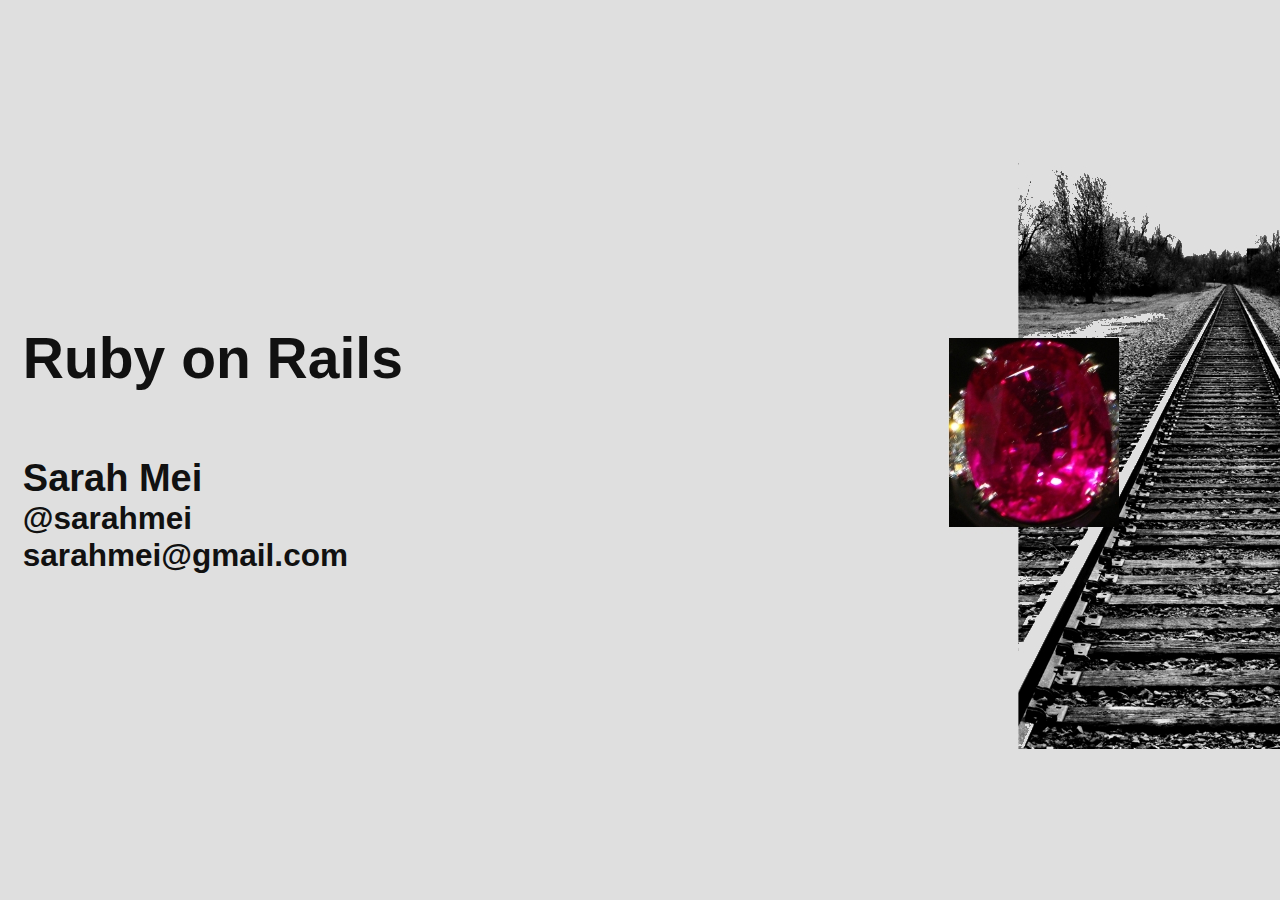
==== commit 2026bdb5: "Near-final slides" ====
--- a/p_ruby_and_rails.html
+++ b/p_ruby_and_rails.html
@@ -121,17 +121,37 @@
     
       <style type="text/css" media="screen">
         .slideone {
-background: #DFDFDF url("img/slideone.jpg") no-repeat fixed right;
+  background: #DFDFDF url("img/slideone.jpg") no-repeat fixed right;
 }
 .schedule {
-background: #43ADA3 url("img/ladder-bah-humbug.jpg") no-repeat fixed left bottom;
-text-indent:350px;
+  background: #43ADA3 url("img/ladder-bah-humbug.jpg") no-repeat fixed left bottom;
+  text-indent: 350px;
 }
 .sched-hilite {
-color:yellow;
+  color: yellow;
 }
-
-
+.centereverything {
+  text-align: center;
+}
+.def-hilite {
+  color: red;
+}
+
+.redarrowbullet ul {
+  list-style: none; 
+}
+.redarrowbullet img {
+  vertical-align: middle;
+}
+
+.photo-credits {
+  background: #ffffff;
+  width: 100%;
+  padding-left: 20px;
+  padding-top: 20px;
+  padding-bottom: 20px;
+  font-size: 50%;
+}
       </style>
     
     <script type="text/javascript">
@@ -4778,7 +4798,7 @@
     var index = getIndex();
     var offset = (index || 0) * dimensions.width;
     
-    $('#track').animate({ marginLeft: '-' + offset + 'px' }, 200);
+    $('#track').animate({ marginLeft: '-' + offset + 'px' }, 0);
   }
   
   var verticalAlign = function() {
@@ -4809,6 +4829,8 @@
   
   var move = function(event) {
     var DIRECTIONS = {
+      1: 1,   // LEFT MOUSE BTN
+      3: 1,   // RIGHT MOUSE BTN
       37: -1, // ARROW LEFT
       39: 1,  // ARROW RIGHT
       32: 1,  // SPACE BAR
@@ -4822,6 +4844,7 @@
   
   $(window).bind('resize', function() { adjustSlides(); });
   $(document).bind('keydown', move);
+  $(document).bind('click', move);
   $(document).bind('hash.changed', adjustSlides);
   $(document).ready(function() {
     setIndex(getIndex() || 0);
@@ -4831,6 +4854,7 @@
     }
   });
 })(jQuery);
+
     </script>
     
   </head>
@@ -4840,108 +4864,248 @@
         
           <div class=" slideone">
             <div id="slide-0" class="content">
-              <h2 id="ruby_on_rails">Ruby on Rails</h2><h4 id="sarah_mei">Sarah Mei</h4><h5 id="sarahmeigmailcom">sarahmei@gmail.com</h5>
-            </div>
-          </div>
-        
-          <div class=" schedule">
-            <div id="slide-1" class="content">
-              <h2 id="1_min_me">1 min: Me</h2><h2 id="4_min_ruby">4 min: Ruby</h2><h2 id="4_min_rails">4 min: Rails</h2><h2 id="1_min_wrapup">1 min: Wrapup</h2>
-            </div>
-          </div>
-        
-          <div class=" schedule">
-            <div id="slide-2" class="content">
-              <h2 id="id1"><span class="sched-hilite">1 min: Me</span></h2><h2 id="4_min_ruby">4 min: Ruby</h2><h2 id="4_min_rails">4 min: Rails</h2><h2 id="1_min_wrapup">1 min: Wrapup</h2>
+              <h2 id="ruby_on_rails">Ruby on Rails</h2><h2 id="id1">&nbsp;</h2><h4 id="sarah_mei">Sarah Mei</h4><h5 id="sarahmei">@sarahmei</h5><h5 id="sarahmeigmailcom">sarahmei@gmail.com</h5>
             </div>
           </div>
         
           <div class="">
-            <div id="slide-3" class="content">
-              <img src="img/sarah-gabriel-oreilly.jpg">
-            </div>
-          </div>
-        
-          <div class="">
-            <div id="slide-4" class="content">
-              <table><tr>
-<td>
-<img src="img/sarah-gabriel-oreilly.jpg">
-</td>
+            <div id="slide-1" class="content">
+              <table height="100%"><tr>
 <td valign="top">
-<img src="img/looksmart.gif">
+&nbsp;<br><img src="img/looksmart.gif">
 </td>
 </tr></table>
             </div>
           </div>
         
           <div class="">
-            <div id="slide-5" class="content">
-              <table><tr>
-<td>
-<img src="img/sarah-gabriel-oreilly.jpg">
-</td>
+            <div id="slide-2" class="content">
+              <table height="100%"><tr>
 <td valign="top">
-<img src="img/looksmart.gif"><br><img src="img/rails_logo.jpg" height="100">
+&nbsp;<br><img src="img/looksmart.gif"><br><img src="img/rails_logo.jpg" height="250">
 </td>
 </tr></table>
             </div>
           </div>
         
           <div class="">
-            <div id="slide-6" class="content">
-              <table><tr>
-<td>
-<img src="img/sarah-gabriel-oreilly.jpg">
-</td>
+            <div id="slide-3" class="content">
+              <table height="100%"><tr>
 <td valign="top">
-<img src="img/looksmart.gif"><br><img src="img/rails_logo.jpg" height="100"><img src="img/duke.png" height="100">
+&nbsp;<br><img src="img/looksmart.gif"><br><img src="img/rails_logo.jpg" height="250"><br><img src="img/duke.png" height="100"><img src="img/javascript_dialog.png" height="100"><img src="img/opengl.png" height="100"><br><img src="img/c_plus_plus.jpg" height="100"><img src="img/php_logo.jpg" height="100"><h1>(etc.)</h1>
 </td>
 </tr></table>
             </div>
           </div>
         
-          <div class="">
-            <div id="slide-7" class="content">
-              <table><tr>
-<td>
-<img src="img/sarah-gabriel-oreilly.jpg">
-</td>
-<td valign="top">
-<img src="img/looksmart.gif"><br><img src="img/rails_logo.jpg" height="100"><img src="img/duke.png" height="100"><br><img src="img/javascript_dialog.png" height="100">
-</td>
-</tr></table>
+          <div class=" centereverything">
+            <div id="slide-4" class="content">
+              <img src="img/chibis.jpg">
             </div>
           </div>
         
           <div class="">
-            <div id="slide-8" class="content">
-              <table><tr>
-<td>
-<img src="img/sarah-gabriel-oreilly.jpg">
-</td>
-<td valign="top">
-<img src="img/looksmart.gif"><br><img src="img/rails_logo.jpg" height="100"><img src="img/duke.png" height="100"><br><img src="img/javascript_dialog.png" height="100"><br><img src="img/opengl.png" height="100"><br><img src="img/c_plus_plus.jpg" height="100"><img src="img/php_logo.jpg" height="100">
-</td>
-</tr></table>
+            <div id="slide-5" class="content">
+              <img src="img/ucsd_slide.jpg">
             </div>
           </div>
         
-          <div class="">
+          <div class=" centereverything">
+            <div id="slide-6" class="content">
+              <img src="img/calspace-slide.jpg">
+            </div>
+          </div>
+        
+          <div class=" centereverything">
+            <div id="slide-7" class="content">
+              <img src="img/mosaic.jpg">
+            </div>
+          </div>
+        
+          <div class=" centereverything">
+            <div id="slide-8" class="content">
+              <img src="img/astronaut-camera.jpg">
+            </div>
+          </div>
+        
+          <div class=" centereverything">
             <div id="slide-9" class="content">
-              <img src="img/mosaic.jpg">
+              <img src="img/nasa_brazil.jpg">
             </div>
           </div>
         
           <div class="">
             <div id="slide-10" class="content">
-              <img src="img/nasa_brazil.jpg">
+              <img src="img/web-application.png">
             </div>
           </div>
         
-          <div class=" schedule">
+          <div class="">
             <div id="slide-11" class="content">
-              <h2 id="1_min_me">1 min: Me</h2><h2 id="id2"><span class="sched-hilite">4 min: Ruby</span></h2><h2 id="4_min_rails">4 min: Rails</h2><h2 id="1_min_wrapup">1 min: Wrapup</h2>
+              <table width="100%">
+<tr>
+<td align="center">
+<img src="img/ruby-logo.jpg" width="250">
+</td>
+<td align="center">
+<img src="img/rails_logo.jpg">
+</td>
+</tr>
+<tr>
+<td>&nbsp;</td>
+<td>&nbsp;</td>
+</tr>
+</table>
+<h1 id="id2">&nbsp;</h1><h1 id="id3">&nbsp;</h1><h1 id="id4">&nbsp;</h1>
+            </div>
+          </div>
+        
+          <div class="">
+            <div id="slide-12" class="content">
+              <table width="100%">
+<tr>
+<td align="center">
+<img src="img/ruby-logo.jpg" width="250">
+</td>
+<td align="center">
+<img src="img/rails_logo.jpg">
+</td>
+</tr>
+<tr>
+<td align="center">
+<font size="15">Language</font>
+</td>
+<td align="center">
+<font size="15">Framework</font>
+</td>
+</tr>
+</table>
+<h1 id="id5">&nbsp;</h1><h1 id="id6">&nbsp;</h1>
+            </div>
+          </div>
+        
+          <div class="">
+            <div id="slide-13" class="content">
+              <code>puts "Hello, world!"</code>
+            </div>
+          </div>
+        
+          <div class="">
+            <div id="slide-14" class="content">
+              <b><pre><code><font size="6">
+class HelloWorldApp {
+ public static void main(String[] args) {
+  System.out.println("Hello, world!");
+ }
+}
+</font></code></pre></b>
+            </div>
+          </div>
+        
+          <div class="">
+            <div id="slide-15" class="content">
+              <table width="100%">
+<tr>
+<td align="center">
+<img src="img/ruby-logo.jpg" width="250">
+</td>
+<td align="center">
+<img src="img/rails_logo.jpg">
+</td>
+</tr>
+<tr>
+<td align="center">
+<font size="15">Language</font>
+</td>
+<td align="center">
+<font size="15">Framework</font>
+</td>
+</tr>
+</table>
+<h1 id="id7">&nbsp;</h1><h1 id="id8">&nbsp;</h1>
+            </div>
+          </div>
+        
+          <div class="">
+            <div id="slide-16" class="content">
+              <h2 id="step_1">Step 1:</h2><pre><code>
+rails tweetbook
+</code></pre>
+            </div>
+          </div>
+        
+          <div class="">
+            <div id="slide-17" class="content">
+              <h2 id="step_2">Step 2:</h2><pre><code>
+cd tweetbook
+ruby script/generate scaffold 
+  status_update 
+  name:string 
+  status:string
+rake db:migrate
+</code></pre>
+            </div>
+          </div>
+        
+          <div class="">
+            <div id="slide-18" class="content">
+              <h2 id="what_does_this_get_us">What does this get us?</h2><ul>
+<li>A status_updates table</li>
+
+<li>Basic HTML pages and forms for status updates</li>
+
+<li>Everything&rsquo;s wired up!</li>
+</ul>
+            </div>
+          </div>
+        
+          <div class="">
+            <div id="slide-19" class="content">
+              <h2 id="step_3">Step 3:</h2><pre><code>
+ ruby script/server
+</code></pre>
+            </div>
+          </div>
+        
+          <div class="">
+            <div id="slide-20" class="content">
+              <img src="img/new_status_update.png">
+            </div>
+          </div>
+        
+          <div class="">
+            <div id="slide-21" class="content">
+              <h2 id="crud">CRUD</h2>
+            </div>
+          </div>
+        
+          <div class="">
+            <div id="slide-22" class="content">
+              <ul>
+<li>No @#$^* XML files to edit</li>
+
+<li>No configuration of any kind</li>
+
+<li>You can override any of the defaults</li>
+</ul>
+            </div>
+          </div>
+        
+          <div class="">
+            <div id="slide-23" class="content">
+              <h1 id="why_rails">Why Rails?</h1>
+            </div>
+          </div>
+        
+          <div class="">
+            <div id="slide-24" class="content">
+              <h1 id="why_not">Why not?</h1>
+            </div>
+          </div>
+        
+          <div class=" slideone">
+            <div id="slide-25" class="content">
+              <h2 id="thank_you">Thank you!</h2><h2 id="id9">&nbsp;</h2><h4 id="sarah_mei">Sarah Mei</h4><h5 id="sarahmei">@sarahmei</h5><h5 id="sarahmeigmailcom">sarahmei@gmail.com</h5><h1 id="id10">&nbsp;</h1><div class="photo-credits">Photo credits: Johnson Space Center, NCSA/University of Illinois, LookSmart, David Heinemeier Hansson, Sun Microsystems, Silicon Graphics, Bjarne Stroustroup, PHP Foundation, and Flickr users thisisbossi, holderbyphotography, and geekwithoutacause.</div>
             </div>
           </div>
         
